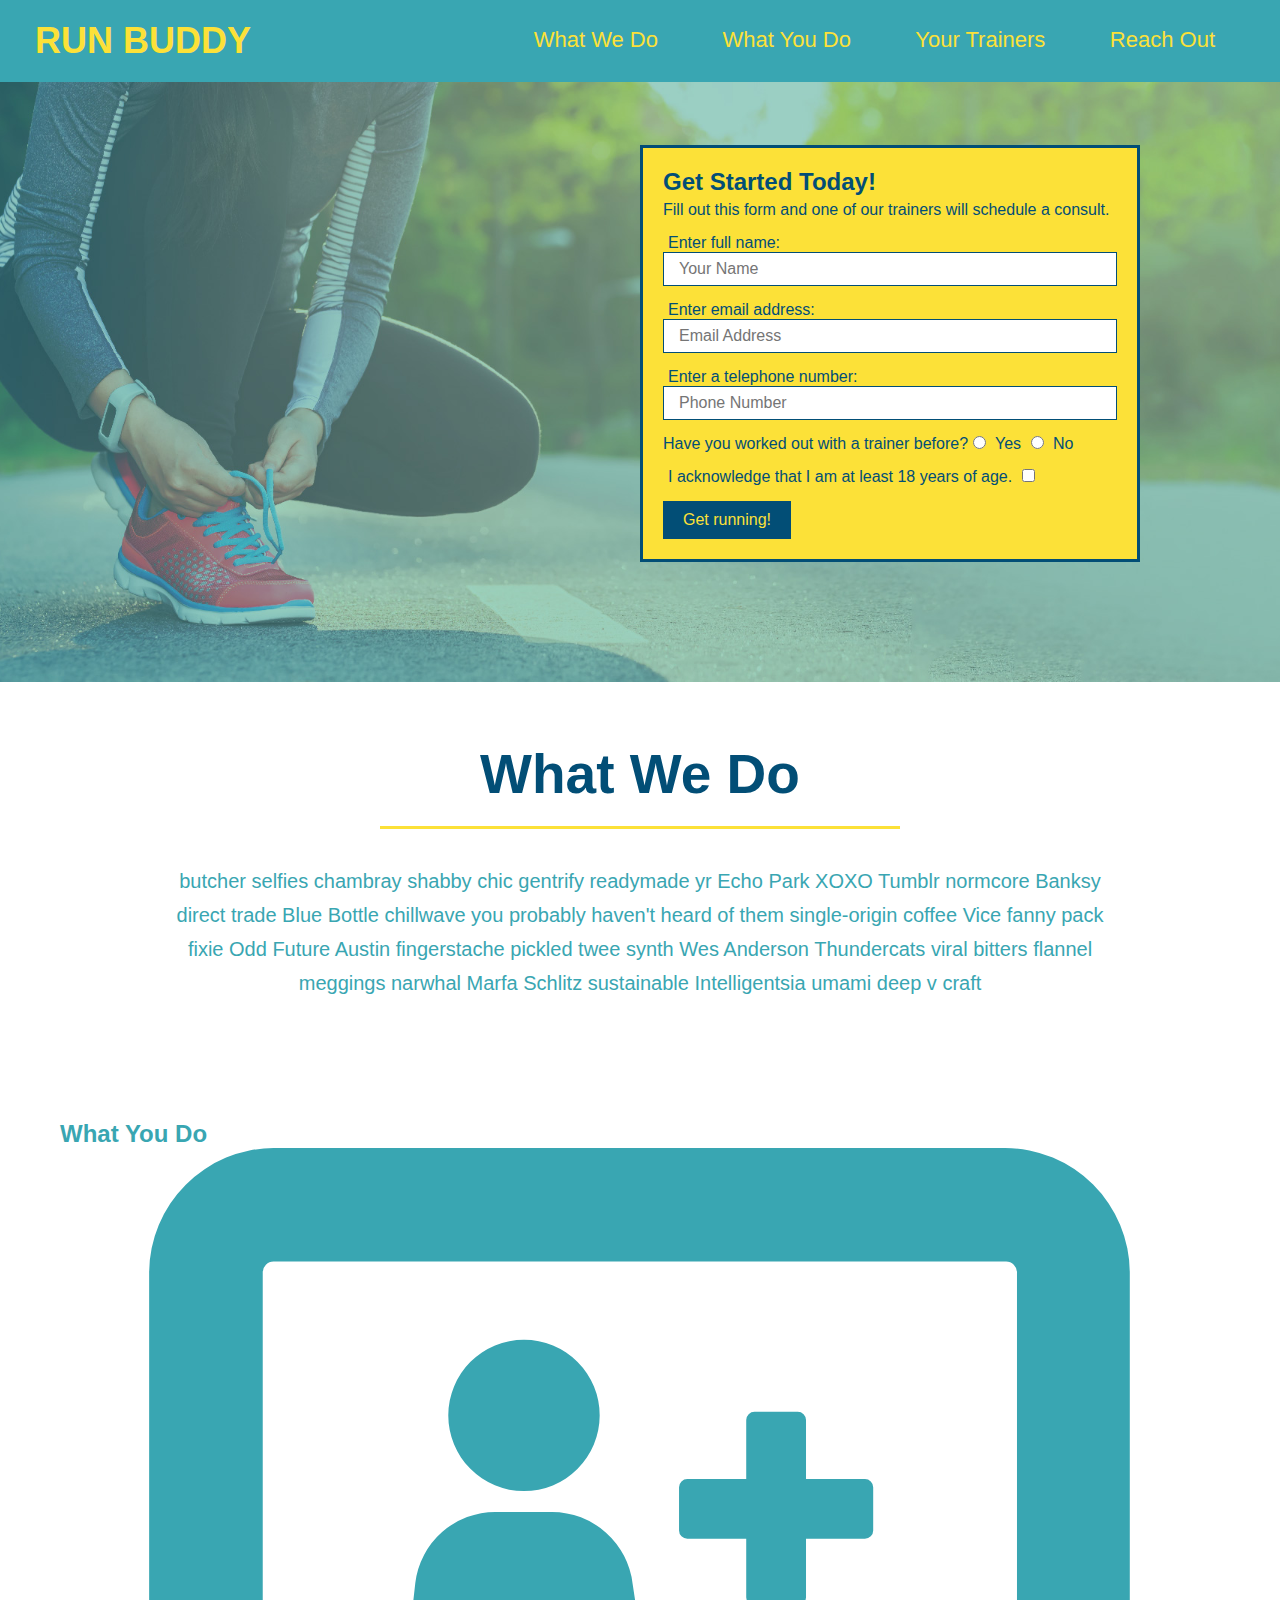
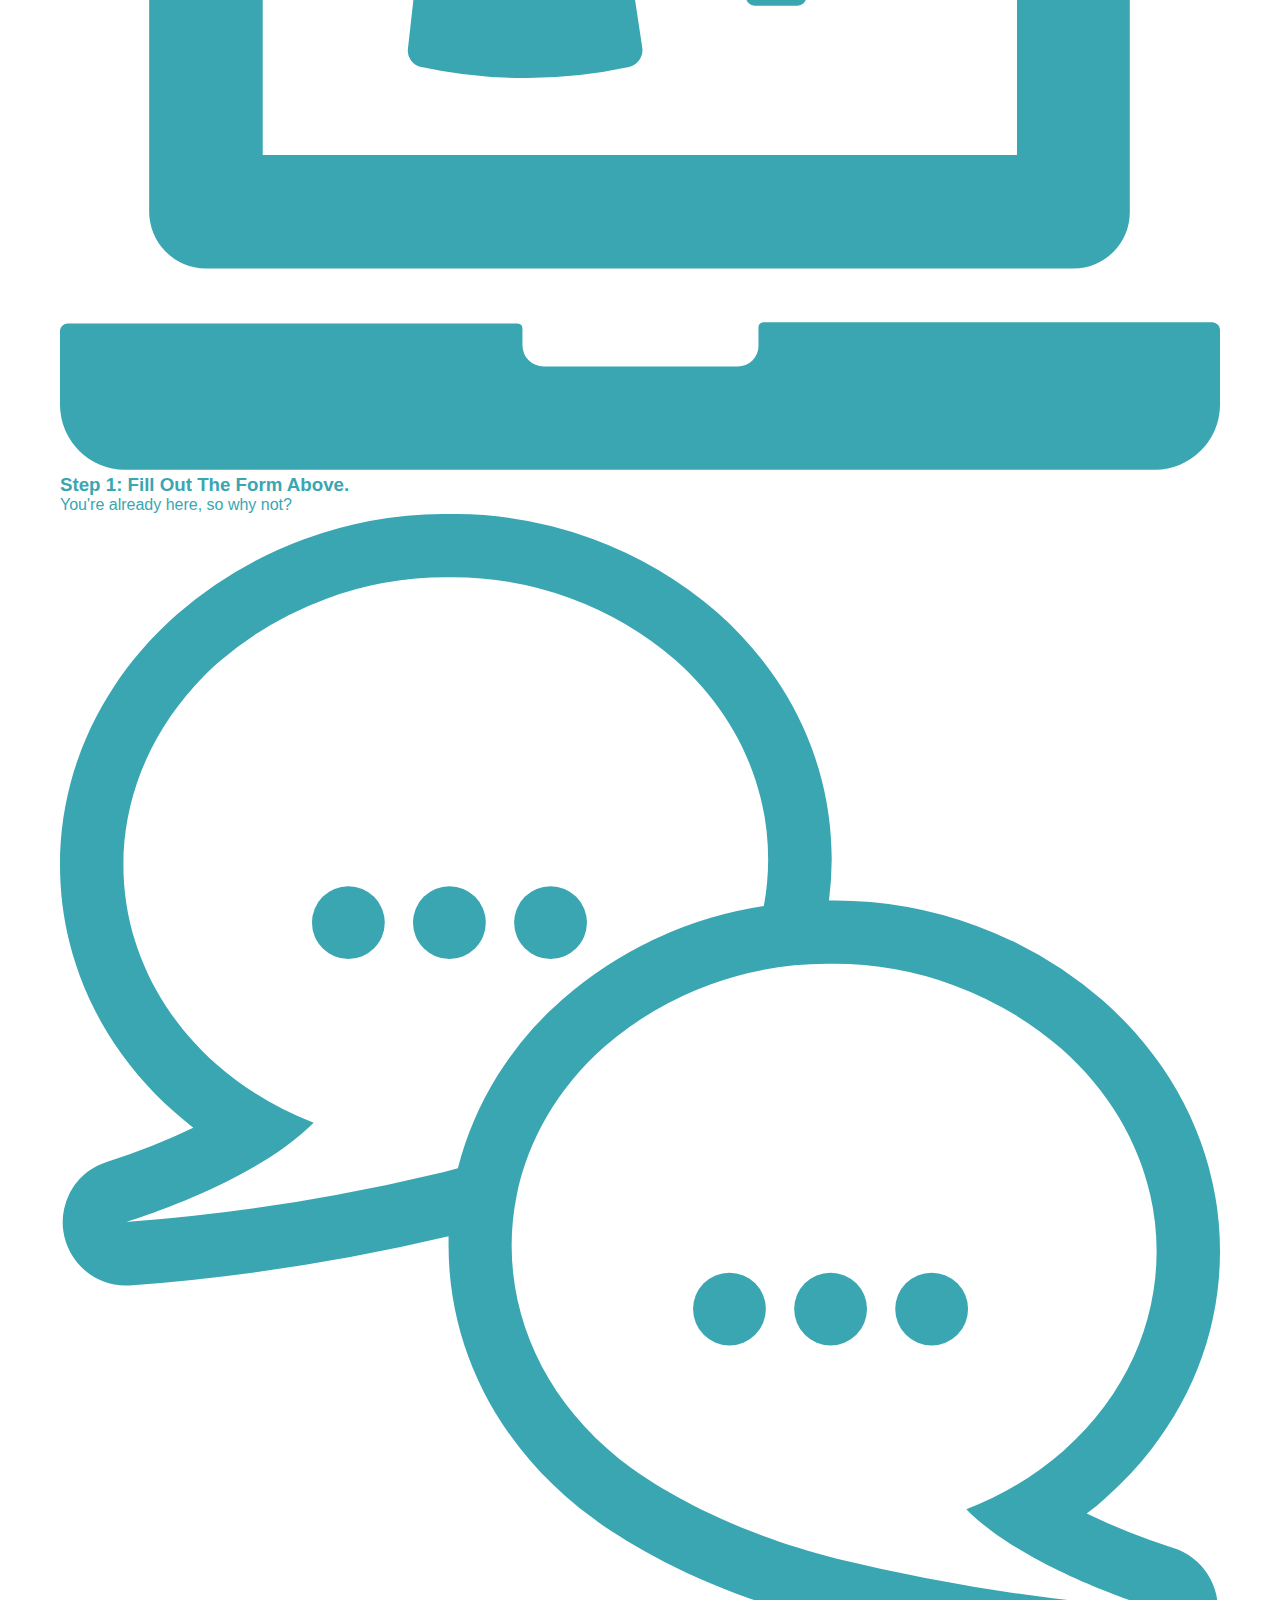
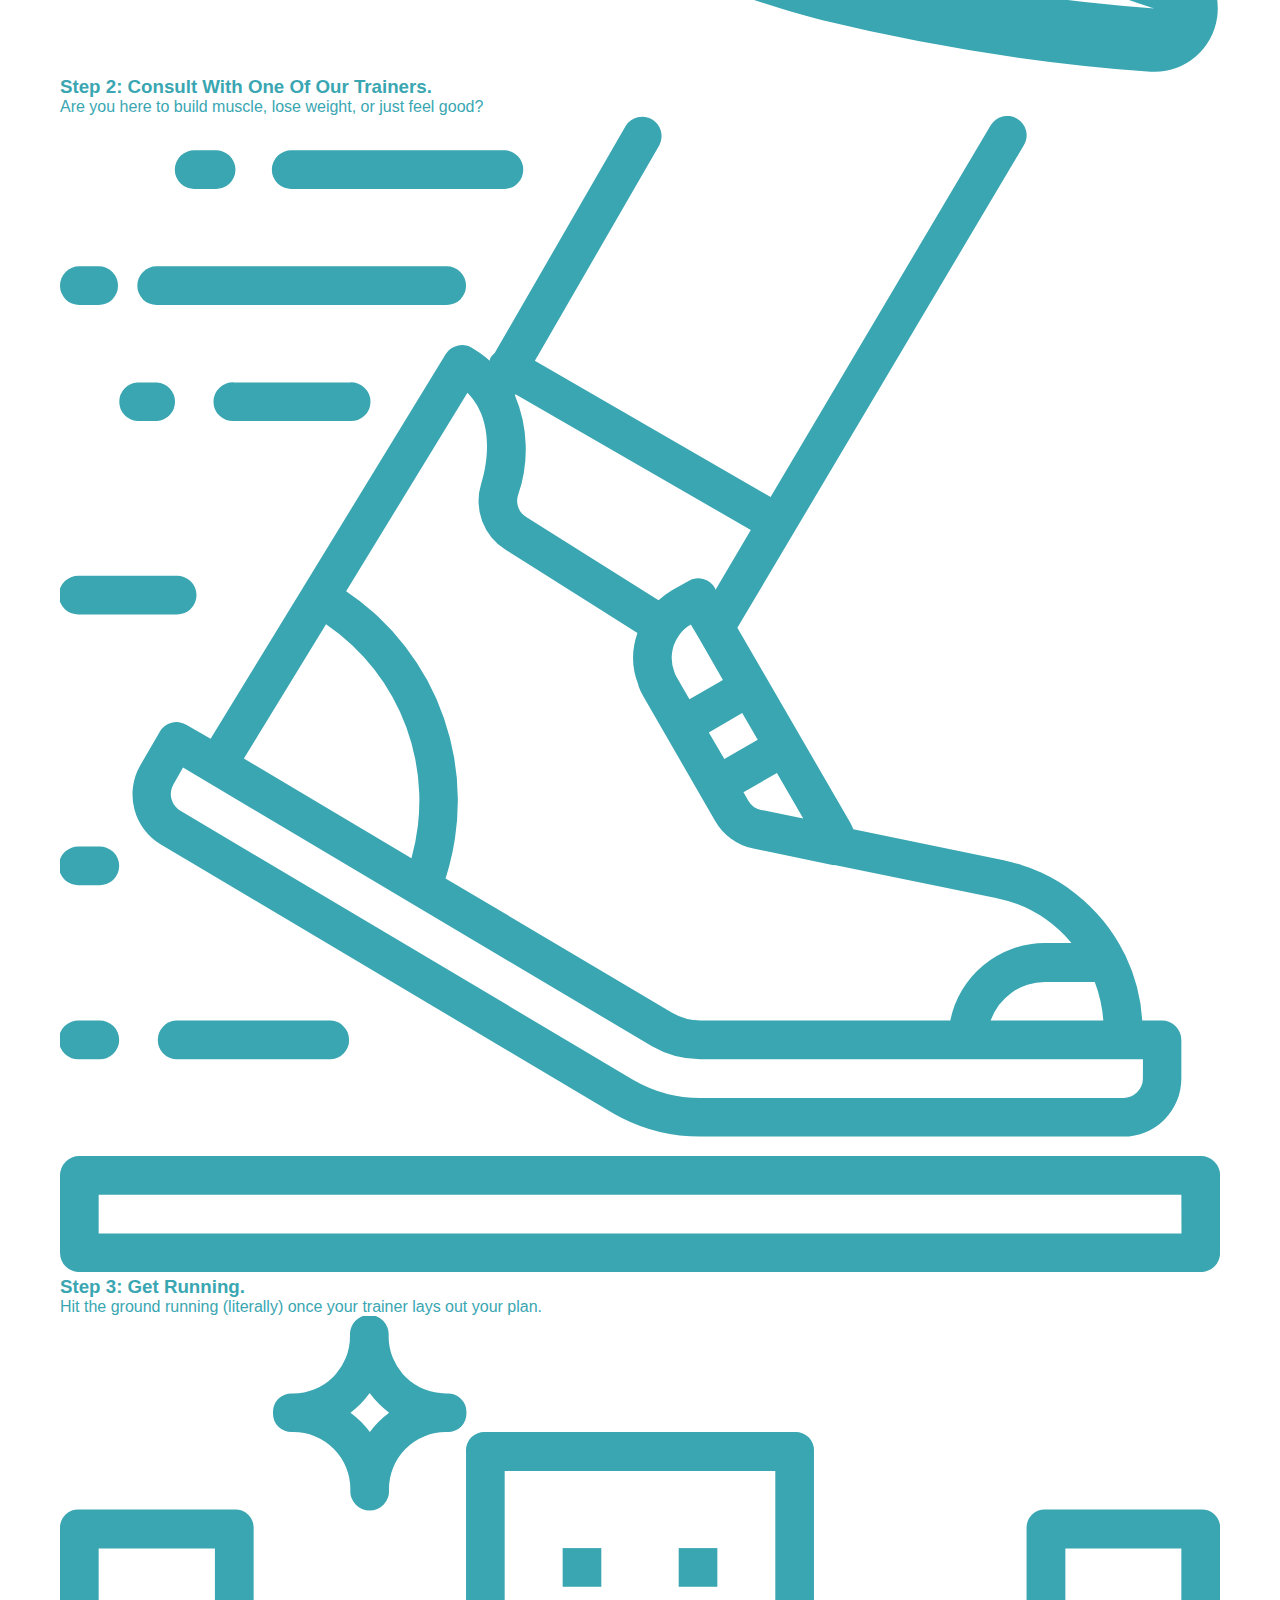
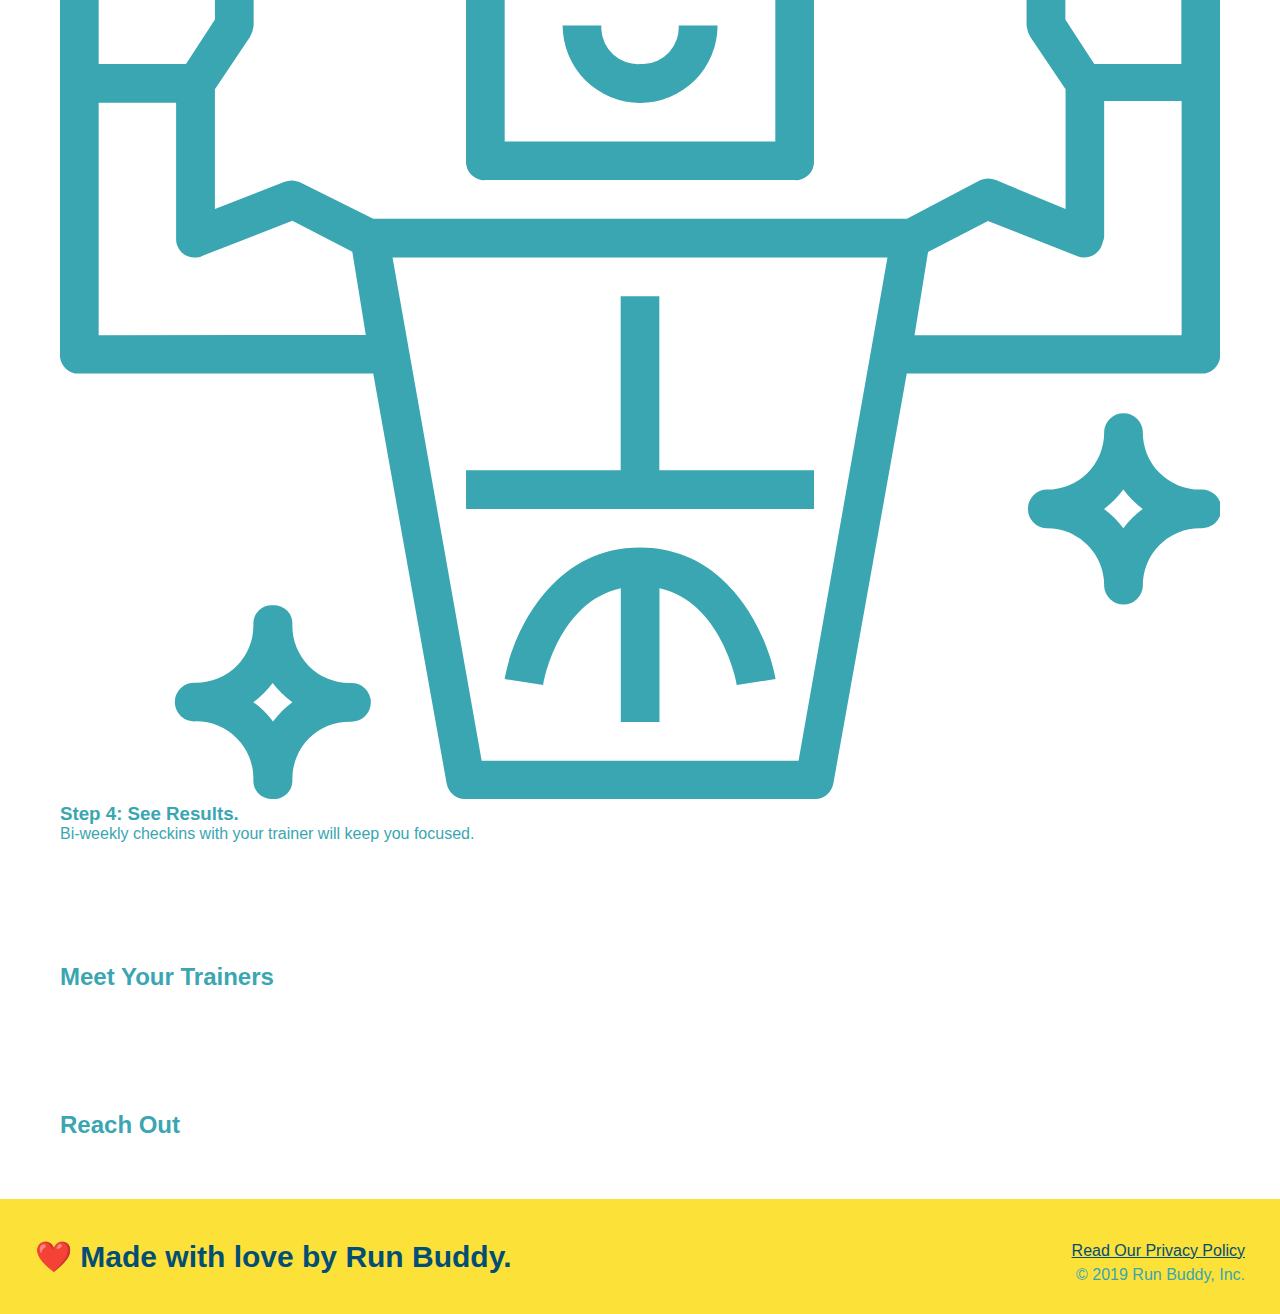
==== index.html @ 181382bc "style what we do section" ====
<!DOCTYPE html>
<html lang="en">
    <head>
        <link rel="stylesheet" href="./assets/css/style.css" />
        <meta charset="UTF-8" />
        <title>Run Buddy</title>
    </head>
    <body>

        <!-- navigation -->
        <header>
            <h1>
                <a href="/"> RUN BUDDY</a>
            </h1>
            <nav>
                <!-- Unordered list element-->
                <ul>
                    <!-- List item element-->
                    <li>
                        <!-- Anchor element-->
                        <a href="#what-we-do">What We Do</a>
                    </li>
                    <li>
                        <a href="#what-you-do">What You Do</a>
                    </li>
                    <li>
                        <a href="#your-trainers">Your Trainers</a>
                    </li>
                    <li>
                        <a href="#reach-out">Reach Out</a>
                    </li>
                </ul>
            </nav>
        </header>

        <!-- hero/jumbotron -->
        <section class="hero">
            <div class="hero-form">
                <h3>Get Started Today!</h3>
                <p>Fill out this form and one of our trainers will schedule a consult.</p>
                <!-- Add form element -->
                <form>
                    <label for="name">Enter full name:</label>
                    <input type="text" placeholder="Your Name" name="name" id="name" class="form-input" />
                    <label for="email">Enter email address:</label>
                    <input type="email" placeholder="Email Address" name="email" id="email" class="form-input" />
                    <label for="phone">Enter a telephone number:</label>
                    <input type="tel" placeholder="Phone Number" name="phone" id="phone" class="form-input" />                 
                    <p>
                        Have you worked out with a trainer before?
                        <input type="radio" name="trainer-confirm" id="trainer-yes" />
                        <label for="trainer-yes">Yes</label>
                        <input type="radio" name="trainer-confirm" id="trainer-no" />
                        <label for="trainer-no">No</label>
                    </p>
                    <p>
                        <label for="checkbox">
                            I acknowledge that I am at least 18 years of age.
                        </label>
                        <input type="checkbox" name="age-confirm" id="checkbox" />
                    </p>
                    <button type="submit">
                        Get running!
                    </button>
                </form>
            </div>
        </section>

        <!-- "what we do" section -->
        <section id="what-we-do" class="intro">
            <h2>What We Do</h2>
            <p>
                butcher selfies chambray shabby chic gentrify readymade yr Echo Park XOXO Tumblr normcore Banksy direct trade 
                Blue Bottle chillwave you probably haven't heard of them single-origin coffee Vice fanny pack fixie Odd Future Austin 
                fingerstache pickled twee synth Wes Anderson Thundercats viral bitters flannel meggings narwhal Marfa Schlitz 
                sustainable Intelligentsia umami deep v craft
            </p>
        </section>

        <!-- "what you do" section -->
        <section id="what-you-do">
            <h2>What You Do</h2>
            <div>
                <!-- insert this img element -->
                <img src="./assets/images/step-1.svg" alt="" />
                <h3>Step 1: Fill Out The Form Above.</h3>
                <p>You're already here, so why not?</p>
            </div> 
            <div>
                <img src="./assets/images/step-2.svg" alt="" />
                <h3>Step 2: Consult With One Of Our Trainers.</h3>
                <p>Are you here to build muscle, lose weight, or just feel good?</p>
            </div>
            <div>
                <img src="./assets/images/step-3.svg" alt="" />
                <h3>Step 3: Get Running.</h3>
                <p>Hit the ground running (literally) once your trainer lays out your plan.</p>
            </div>
            <div>
                <img src="./assets/images/step-4.svg" alt="" />
                <h3>Step 4: See Results.</h3>
                <p>Bi-weekly checkins with your trainer will keep you focused.</p>
            </div>
        </section>

        <!-- "meet your trainers" section -->
        <section id="your-trainers">
            <h2>Meet Your Trainers</h2>
        </section>

        <!-- "reach out" section-->
        <section id="reach-out">
            <h2>Reach Out</h2>
        </section>

        <!-- footer -->
        <footer>
            <h2>❤️ Made with love by Run Buddy.</h2>
            <div>
                <a href="#">Read Our Privacy Policy</a>
                <br />
                &copy; 2019 Run Buddy, Inc.
            </div>
        </footer>
        
    </body>
    </html>
---- assets/css/style.css ----
/* to override default settings */
    * {
        margin: 0;
        padding: 0;
        box-sizing: border-box;
    }

    body {
        /* more on this crazy alphnumerical value in a minute */
        font-family: Helvetica, Arial, sans-serif;
        color: #39a6b2;
    }

    /* apply styles to <header> */
    header {
        padding: 20px 35px;
        background-color: #39a6b2;
    }
    /* apply styles to RUN BUDDY <header> */
    header h1 {
        font-weight: bold;
        font-size: 36px;
        color: #fce138;
        margin: 0;
        display: inline;
    }
    /* remove the underline in the <anchor> and color */
    header a {
        text-decoration: none;
        color: #fce138;
    }

    header nav {
        float: right;
        margin: 7px 0;
    }
    /* to display horizontally */
    header nav ul li {
        display: inline;
    }
    
    header nav ul li a {
        margin: 0 30px;
        font-weight: lighter;
        font-size: 22px;
    }

    /* apply standard styles to <section> */
    section {
        padding: 60px;
    }
    /* Hero Style Start */
    .hero {
        background-image: url("../images/hero-bg.jpg");
        height: 600px;
        background-size: cover;
        background-position: center;
        position: relative;
    }
    /* style the form */
    .hero-form {
        border: solid 3px #024e76;
        background-color: #fce138;
        padding: 20px;
        width: 500px;
        color: #024e76;
        position: absolute;
        bottom: 120px;
        right: 140px;
    }
    /* style the form heading */
   .hero-form h3 {
       font-size: 24px;
       margin: 0px;
   }
   /* text spacing*/
   .hero-form p {
       margin: 5px 0 15px 0;
   }
   /* style the input fields */
   .form-input {
       border: 1px solid #024e76;
       display: block;
       padding: 7px 15px;
       font-size: 16px;
       color: #024e76;
       width: 100%;
       margin-bottom: 15px;
   }
   /* style the radio buttons */
   .hero-form label {
       margin: 0 5px;
   }
   /* style the submit button */
   .hero-form button {
       color: #fce138;
       background-color: #024e76;
       padding: 10px 20px;
       border: none;
       font-size: 16px;
   }
   /* Hero style ends */

   /* Style "What we do" section */
   .intro {
       text-align: center;
   }
   /* style "what we do" paragraph */
   .intro p {
       line-height: 1.7;
       color: #39a6b2;
       width: 80%;
       font-size: 20px;
       margin: 0 auto;
   }
   .intro h2 {
       /* add this alongside your other declarations */
       display: inline-block;
       font-size: 55px;  
       color: #024e76;
       margin-bottom: 35px;
       padding: 0 100px 20px 100px;
       border-bottom: solid 3px #fce138;
   }

    footer {
        background: #fce138;
        width: 100%;
        padding: 40px 35px;
    }

    footer h2 {
        display: inline;
        color: #024e76;
        font-size: 30px;
        margin: 0;
    }

    footer div {
        float: right;
        line-height: 1.5;
        text-align: right;
    }

    footer a {
        color: #024e76;
    }
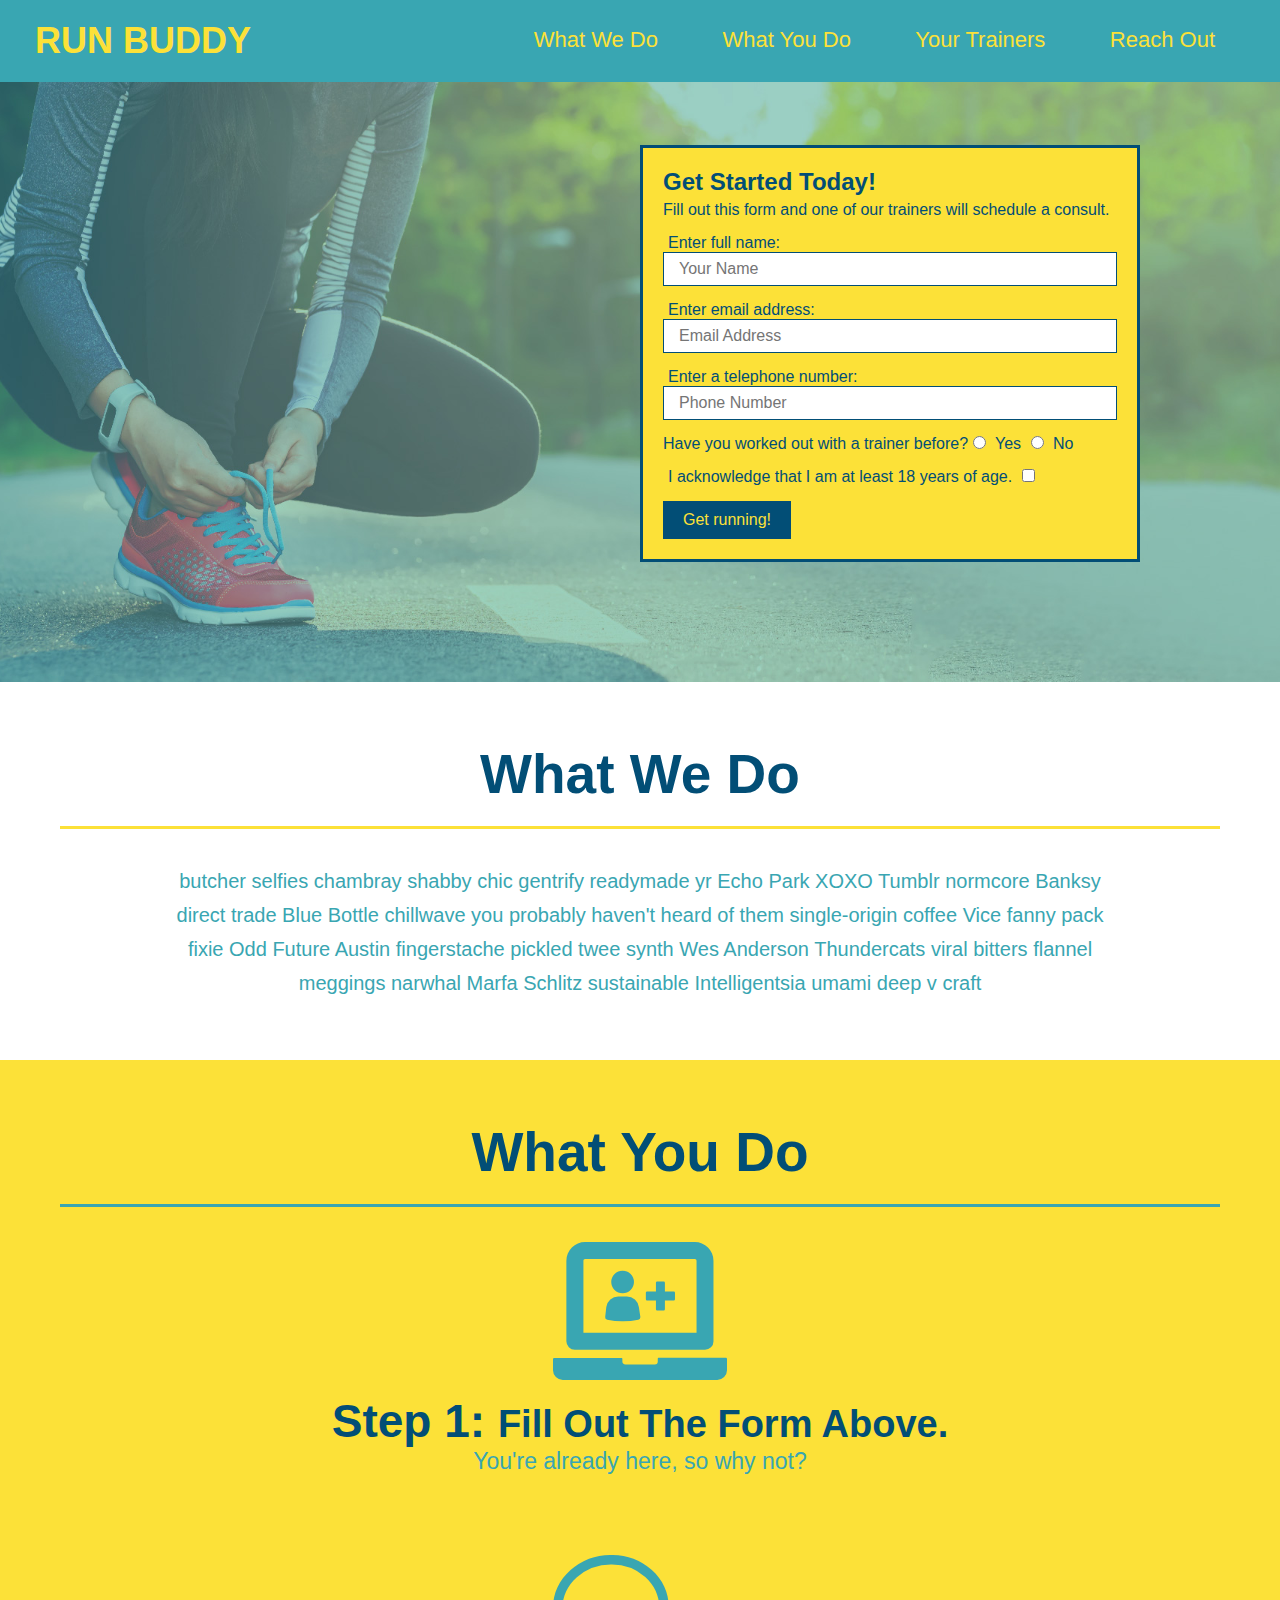
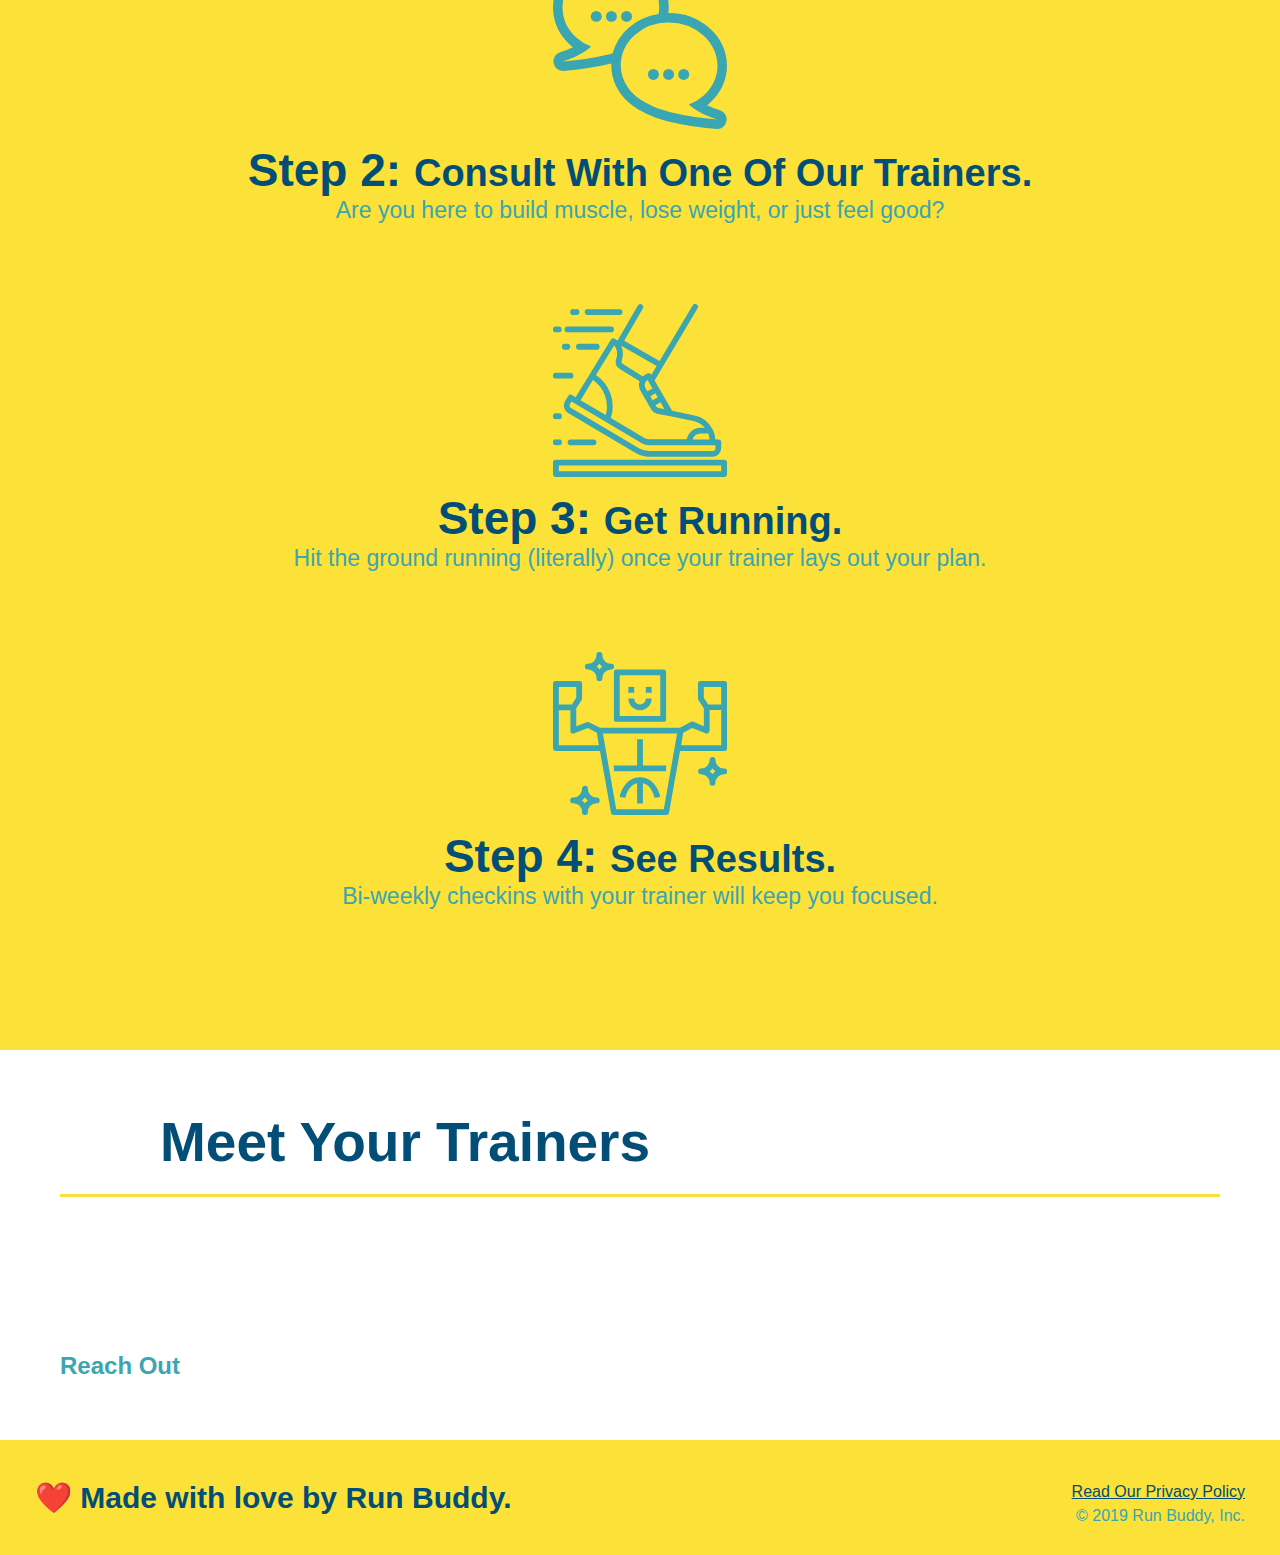
==== commit 8f478e92: "style what you do section" ====
--- a/index.html
+++ b/index.html
@@ -68,7 +68,7 @@
 
         <!-- "what we do" section -->
         <section id="what-we-do" class="intro">
-            <h2>What We Do</h2>
+            <h2 class="section-title primary-border">What We Do</h2>
             <p>
                 butcher selfies chambray shabby chic gentrify readymade yr Echo Park XOXO Tumblr normcore Banksy direct trade 
                 Blue Bottle chillwave you probably haven't heard of them single-origin coffee Vice fanny pack fixie Odd Future Austin 
@@ -78,34 +78,34 @@
         </section>
 
         <!-- "what you do" section -->
-        <section id="what-you-do">
-            <h2>What You Do</h2>
+        <section id="what-you-do" class="steps">
+            <h2 class="section-title secondary-border">What You Do</h2>
             <div>
                 <!-- insert this img element -->
                 <img src="./assets/images/step-1.svg" alt="" />
-                <h3>Step 1: Fill Out The Form Above.</h3>
+                <h3>Step 1: <span>Fill Out The Form Above.</span></h3>
                 <p>You're already here, so why not?</p>
             </div> 
             <div>
                 <img src="./assets/images/step-2.svg" alt="" />
-                <h3>Step 2: Consult With One Of Our Trainers.</h3>
+                <h3>Step 2: <span>Consult With One Of Our Trainers.</span></h3>
                 <p>Are you here to build muscle, lose weight, or just feel good?</p>
             </div>
             <div>
                 <img src="./assets/images/step-3.svg" alt="" />
-                <h3>Step 3: Get Running.</h3>
+                <h3>Step 3: <span>Get Running.</span></h3>
                 <p>Hit the ground running (literally) once your trainer lays out your plan.</p>
             </div>
             <div>
                 <img src="./assets/images/step-4.svg" alt="" />
-                <h3>Step 4: See Results.</h3>
+                <h3>Step 4: <span>See Results.</span></h3>
                 <p>Bi-weekly checkins with your trainer will keep you focused.</p>
             </div>
         </section>
 
         <!-- "meet your trainers" section -->
         <section id="your-trainers">
-            <h2>Meet Your Trainers</h2>
+            <h2 class="section-title primary-border">Meet Your Trainers</h2>
         </section>
 
         <!-- "reach out" section-->
--- a/assets/css/style.css
+++ b/assets/css/style.css
@@ -100,29 +100,63 @@
        font-size: 16px;
    }
    /* Hero style ends */
-
+   
+   /* style the heading for "what we do" ," "what you do" and "Meet your Trainers" */
+   .section-title {
+       font-size: 55px;
+       color: #024e76;
+       margin-bottom: 35px;
+       padding: 0 100px 20px 100px;
+       border-bottom: 3px solid;
+   }
+   .primary-border {
+       border-color: #fce138;
+   }
+   .secondary-border {
+       border-color: #39a6b2;
+   }
    /* Style "What we do" section */
    .intro {
        text-align: center;
    }
-   /* style "what we do" paragraph */
-   .intro p {
-       line-height: 1.7;
-       color: #39a6b2;
-       width: 80%;
-       font-size: 20px;
-       margin: 0 auto;
-   }
-   .intro h2 {
-       /* add this alongside your other declarations */
-       display: inline-block;
-       font-size: 55px;  
-       color: #024e76;
-       margin-bottom: 35px;
-       padding: 0 100px 20px 100px;
-       border-bottom: solid 3px #fce138;
+    /* style "what we do" paragraph */
+    .intro p {
+        line-height: 1.7;
+        color: #39a6b2;
+        width: 80%;
+        font-size: 20px;
+        margin: 0 auto;
+    }
+
+    /* style what you do section */
+    .steps {
+        text-align: center;
+        background-color: #fce138;
+    }
+    /* spacing out */
+     .steps div {
+         margin-bottom: 80px;
+    }
+     /* resize image */
+     .steps img {
+         width: 15%;
+    }
+    /* style the steps */
+    .steps h3 {
+        color: #024e76;
+        font-size: 46px;
+        margin-top: 10px;
+    }
+    .steps span {
+        font-size: 38px;
+    }
+   /*style what you do para */
+   .steps p {
+        color: #39a6b2;
+        font-size: 23px;
    }
 
+   /* style the footer */
     footer {
         background: #fce138;
         width: 100%;
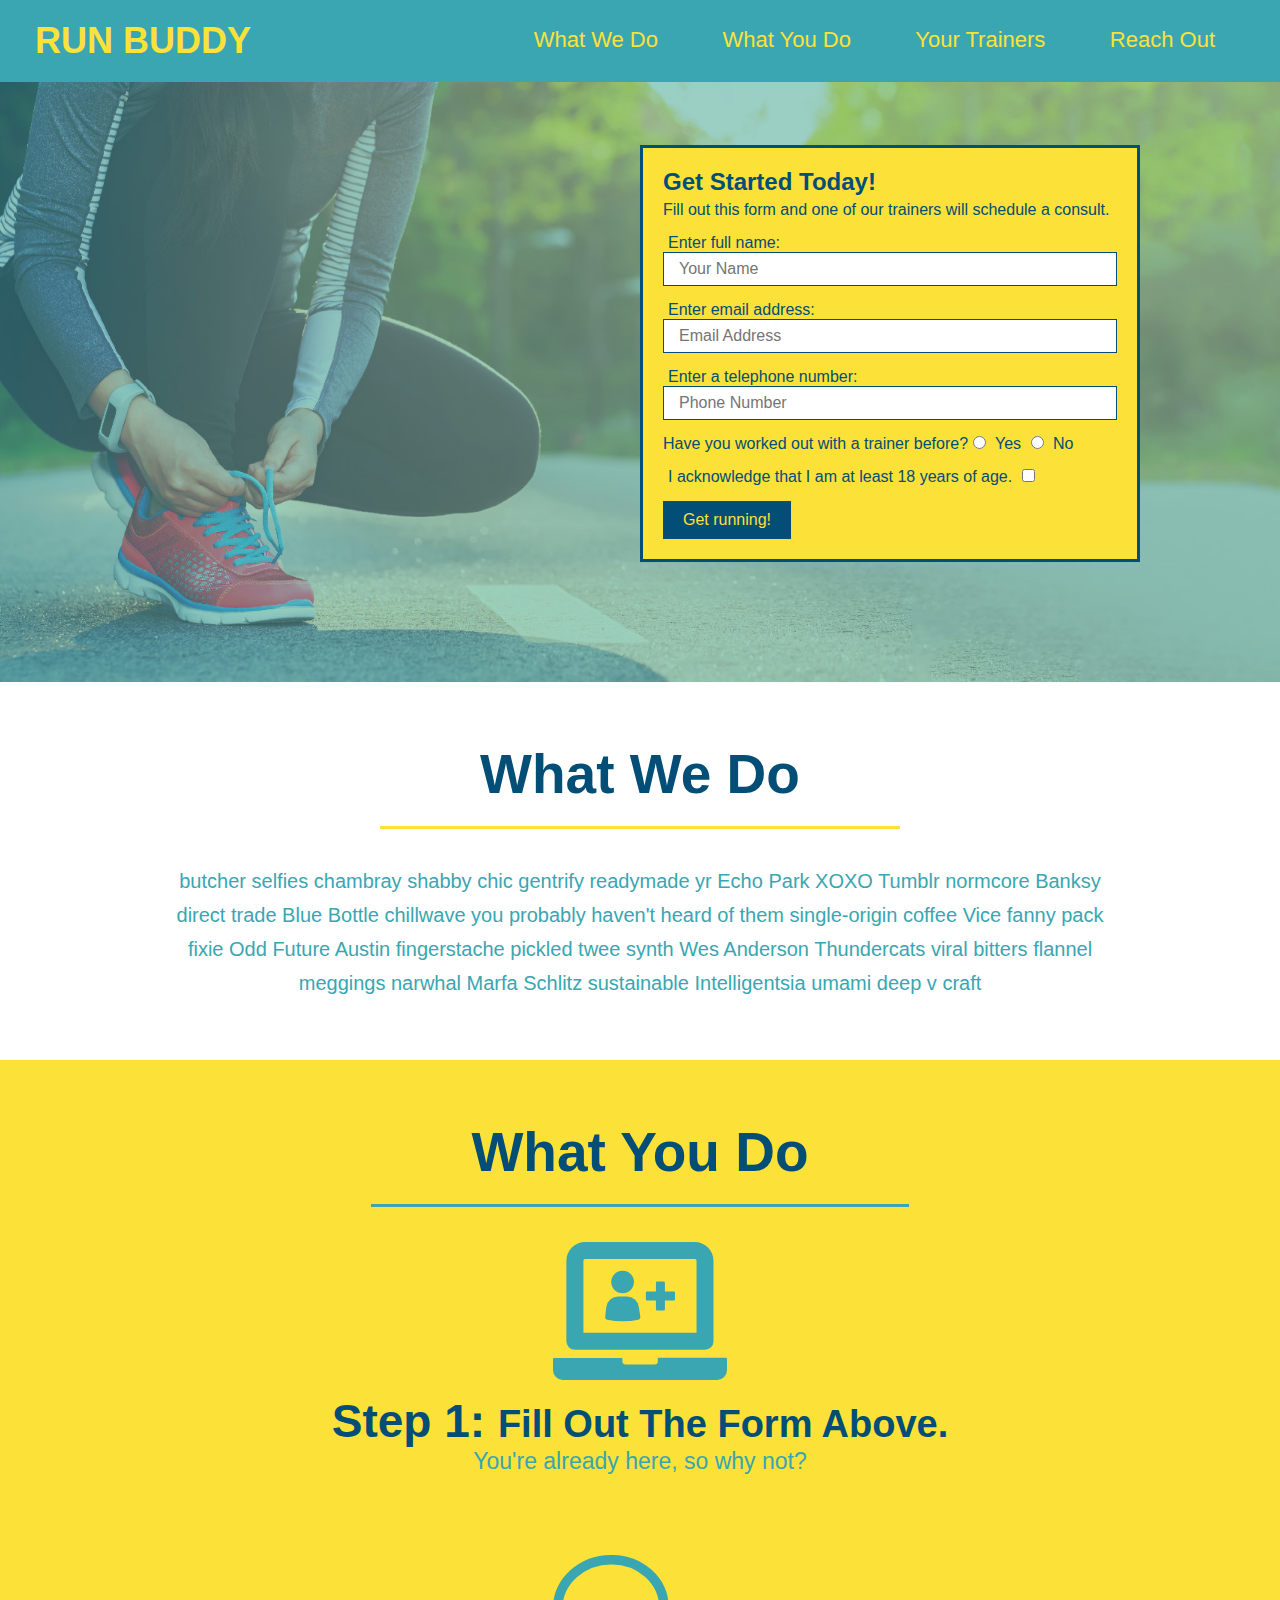
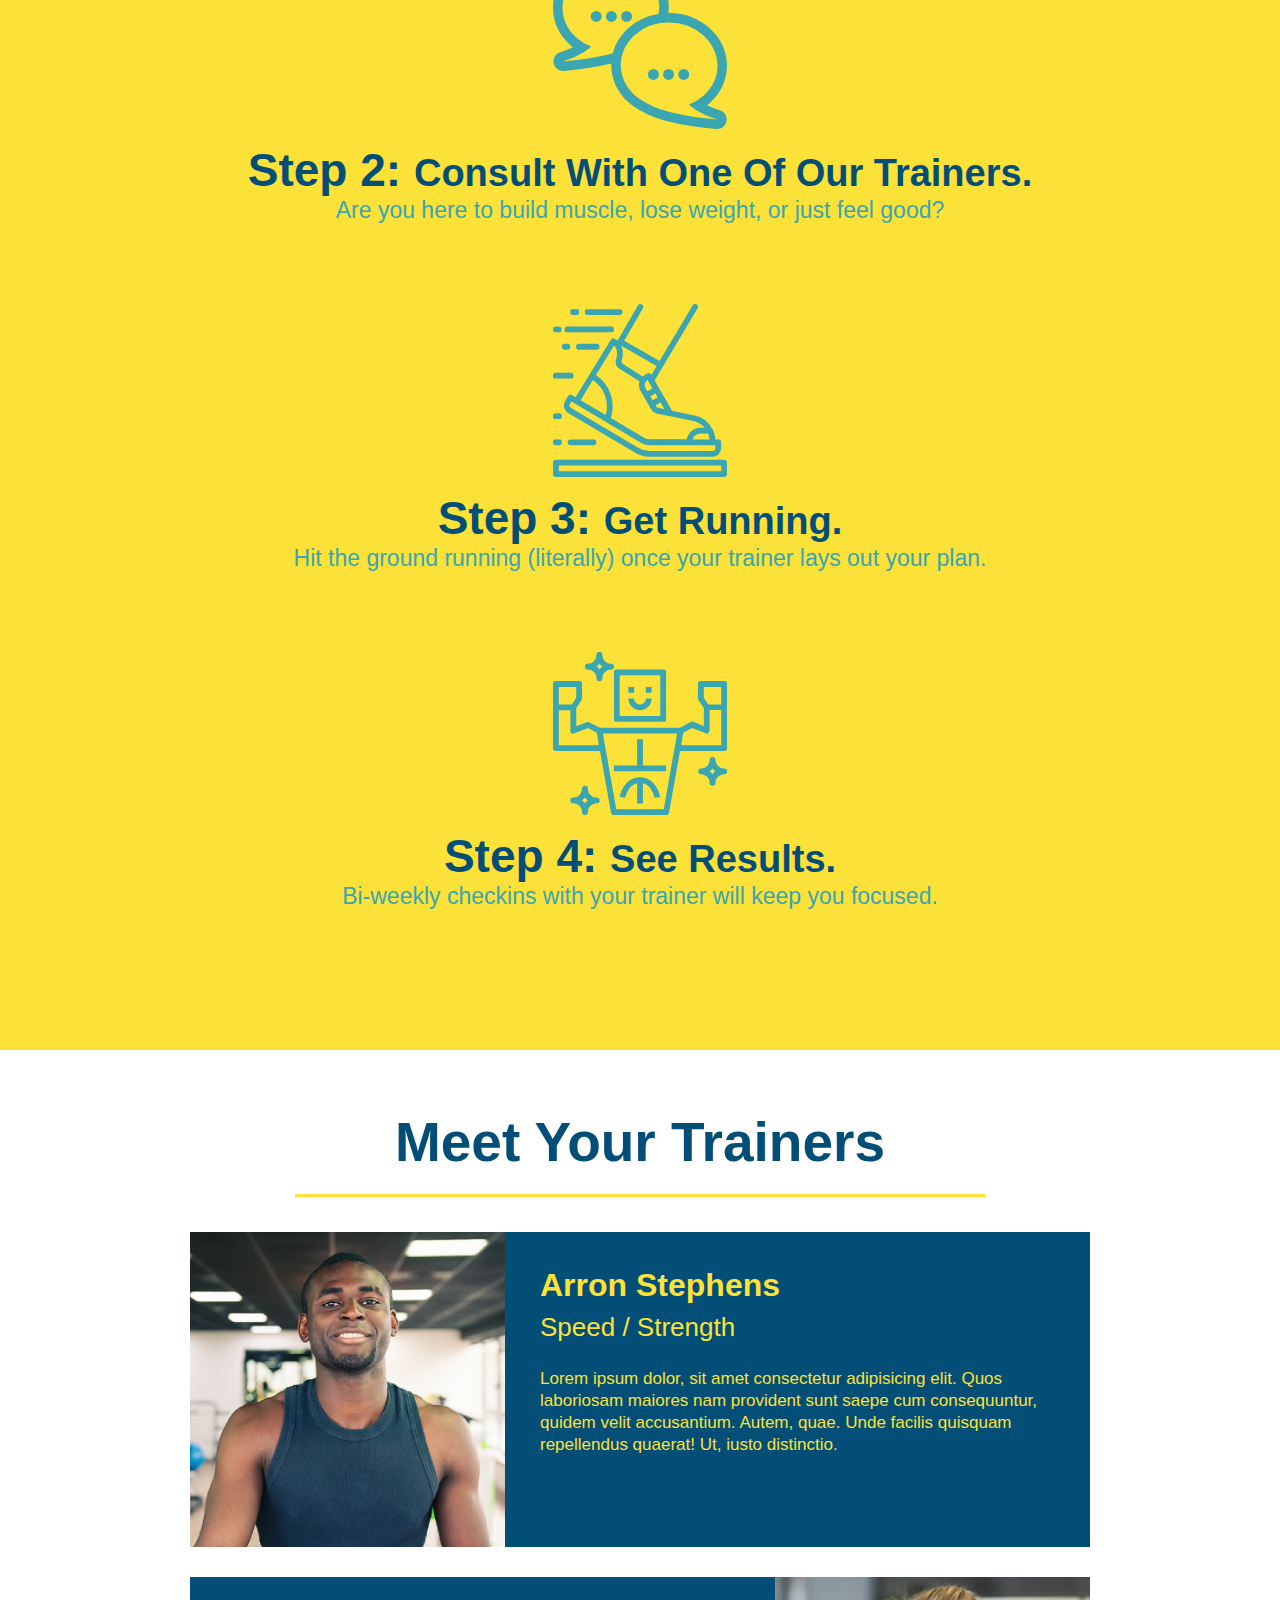
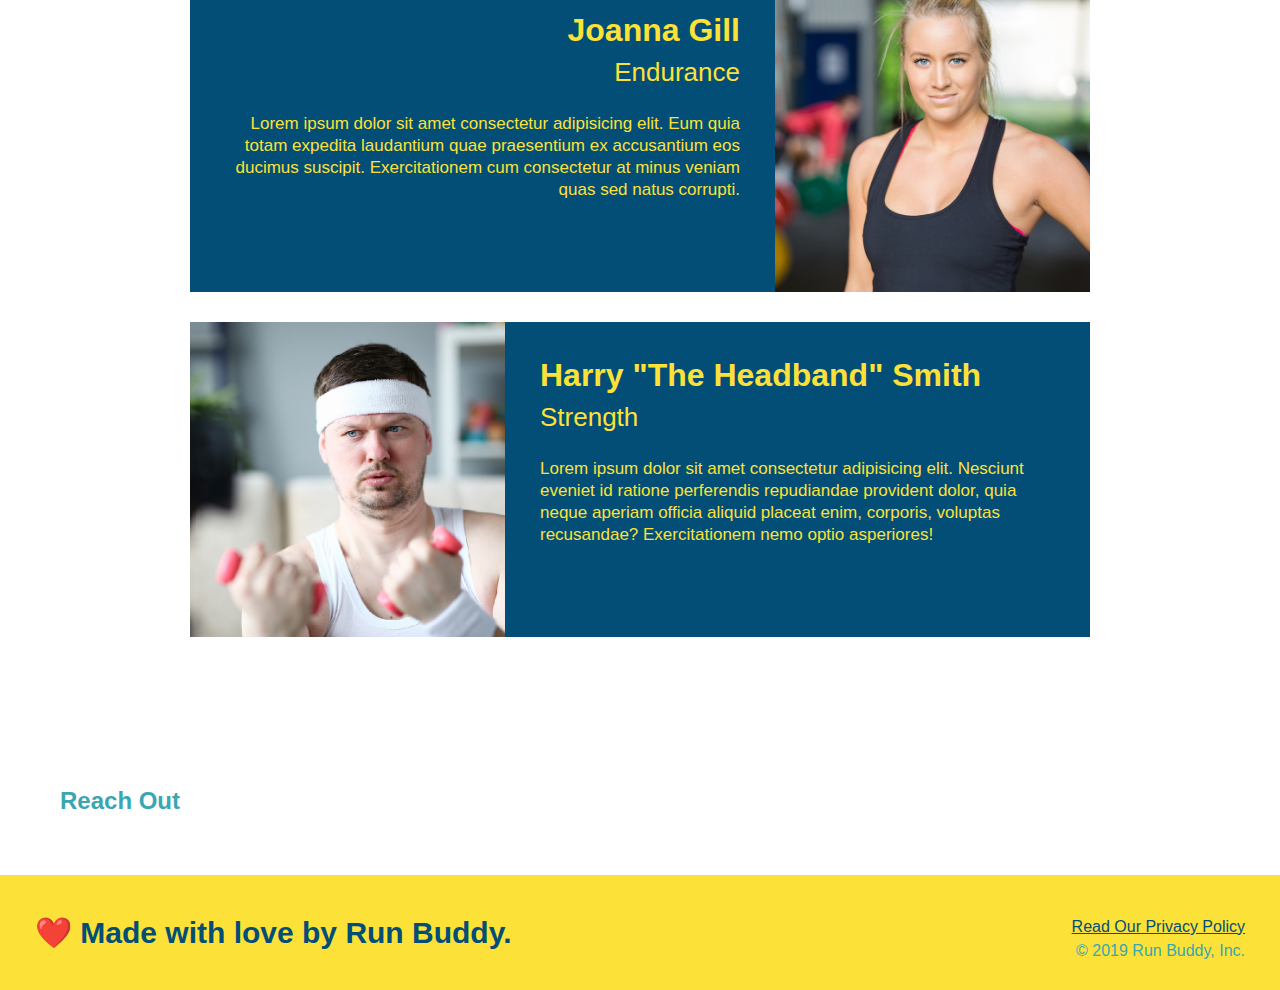
==== commit 24e03e73: "meet the trainers section" ====
--- a/index.html
+++ b/index.html
@@ -104,8 +104,41 @@
         </section>
 
         <!-- "meet your trainers" section -->
-        <section id="your-trainers">
+        <section id="your-trainers" class="trainers">
             <h2 class="section-title primary-border">Meet Your Trainers</h2>
+            <!-- First trainer bio  -->
+            <article class="trainer">
+                <img src="./assets/images/trainer-1.jpg" alt="Arron Stephens in his workout clothes, ready to pump iron" />
+                <div class="trainer-bio text-left">
+                    <h3>Arron Stephens</h3>
+                    <h4>Speed / Strength</h4>
+                    <p>
+                        Lorem ipsum dolor, sit amet consectetur adipisicing elit. Quos laboriosam maiores nam provident sunt saepe cum consequuntur, quidem velit accusantium. Autem, quae. Unde facilis quisquam repellendus quaerat! Ut, iusto distinctio.
+                    </p>
+                 </div>
+            </article>
+            <!-- Second trainer bio -->
+            <article class="trainer">
+                <div class="trainer-bio text-right">
+                    <h3>Joanna Gill</h3>
+                    <h4>Endurance</h4>
+                    <p>
+                        Lorem ipsum dolor sit amet consectetur adipisicing elit. Eum quia totam expedita laudantium quae praesentium ex accusantium eos ducimus suscipit. Exercitationem cum consectetur at minus veniam quas sed natus corrupti.
+                    </p>
+                </div>
+                <img src="./assets/images/trainer-2.jpg" alt="Joanna Gill in her workout clother, ready to pump iron" />
+            </article>
+            <!-- third trainer bio -->
+            <article class="trainer">
+                <img src="./assets/images/trainer-3.jpg" alt="Harry Smith in his workout clothes, wearing the headband as his unique fashion statement" />
+                <div class="trainer-bio text-left">
+                    <h3>Harry "The Headband" Smith</h3>
+                    <h4>Strength</h4>
+                    <p>
+                        Lorem ipsum dolor sit amet consectetur adipisicing elit. Nesciunt eveniet id ratione perferendis repudiandae provident dolor, quia neque aperiam officia aliquid placeat enim, corporis, voluptas recusandae? Exercitationem nemo optio asperiores!
+                    </p>
+                </div>
+            </article>
         </section>
 
         <!-- "reach out" section-->
--- a/assets/css/style.css
+++ b/assets/css/style.css
@@ -108,6 +108,7 @@
        margin-bottom: 35px;
        padding: 0 100px 20px 100px;
        border-bottom: 3px solid;
+       display: inline-block;
    }
    .primary-border {
        border-color: #fce138;
@@ -150,10 +151,52 @@
     .steps span {
         font-size: 38px;
     }
-   /*style what you do para */
+   /* style what you do para */
    .steps p {
         color: #39a6b2;
         font-size: 23px;
+   }
+
+   /* style the trainers section */
+   .trainers {
+       text-align: center;
+   }
+   /*style the article */
+   .trainer {
+       width: 900px;
+       margin: 0 auto 30px auto;
+       color: #fce138;
+       background-color: #024e76;
+       overflow: auto;
+   }
+   /* text and img styling */
+   .trainer img {
+       width: 35%;
+       float: left;
+   }
+   .trainer-bio {
+       padding: 35px;
+       float: left;
+       width: 65%;
+   }
+   .trainer-bio h3 {
+       font-size: 32px;
+       margin-bottom: 8px;
+   }
+   .trainer-bio h4 {
+       font-size: 26px;
+       font-weight: lighter;
+       margin-bottom: 25px;
+    }
+    .trainer-bio p {
+        font-size: 17px;
+        line-height: 1.3;
+    }
+   .text-left {
+       text-align: left;
+   }
+   .text-right {
+       text-align: right;
    }
 
    /* style the footer */
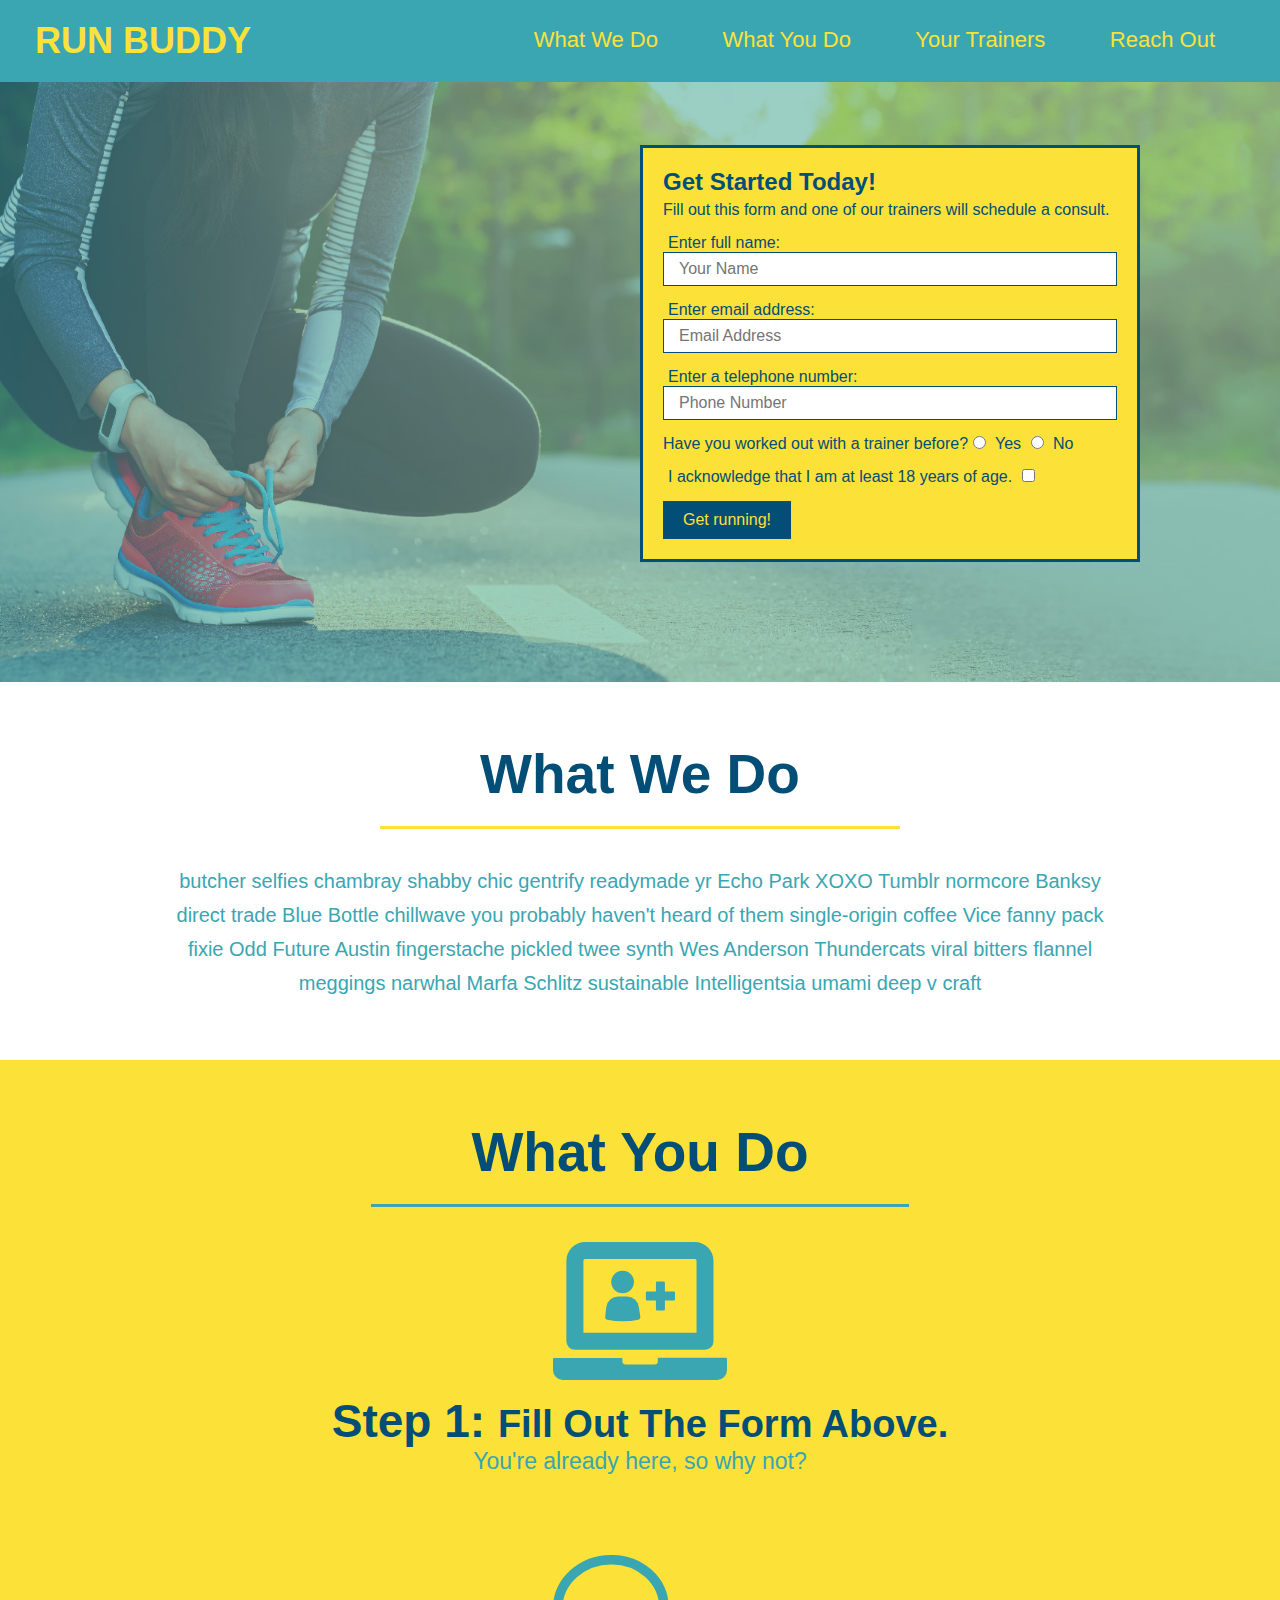
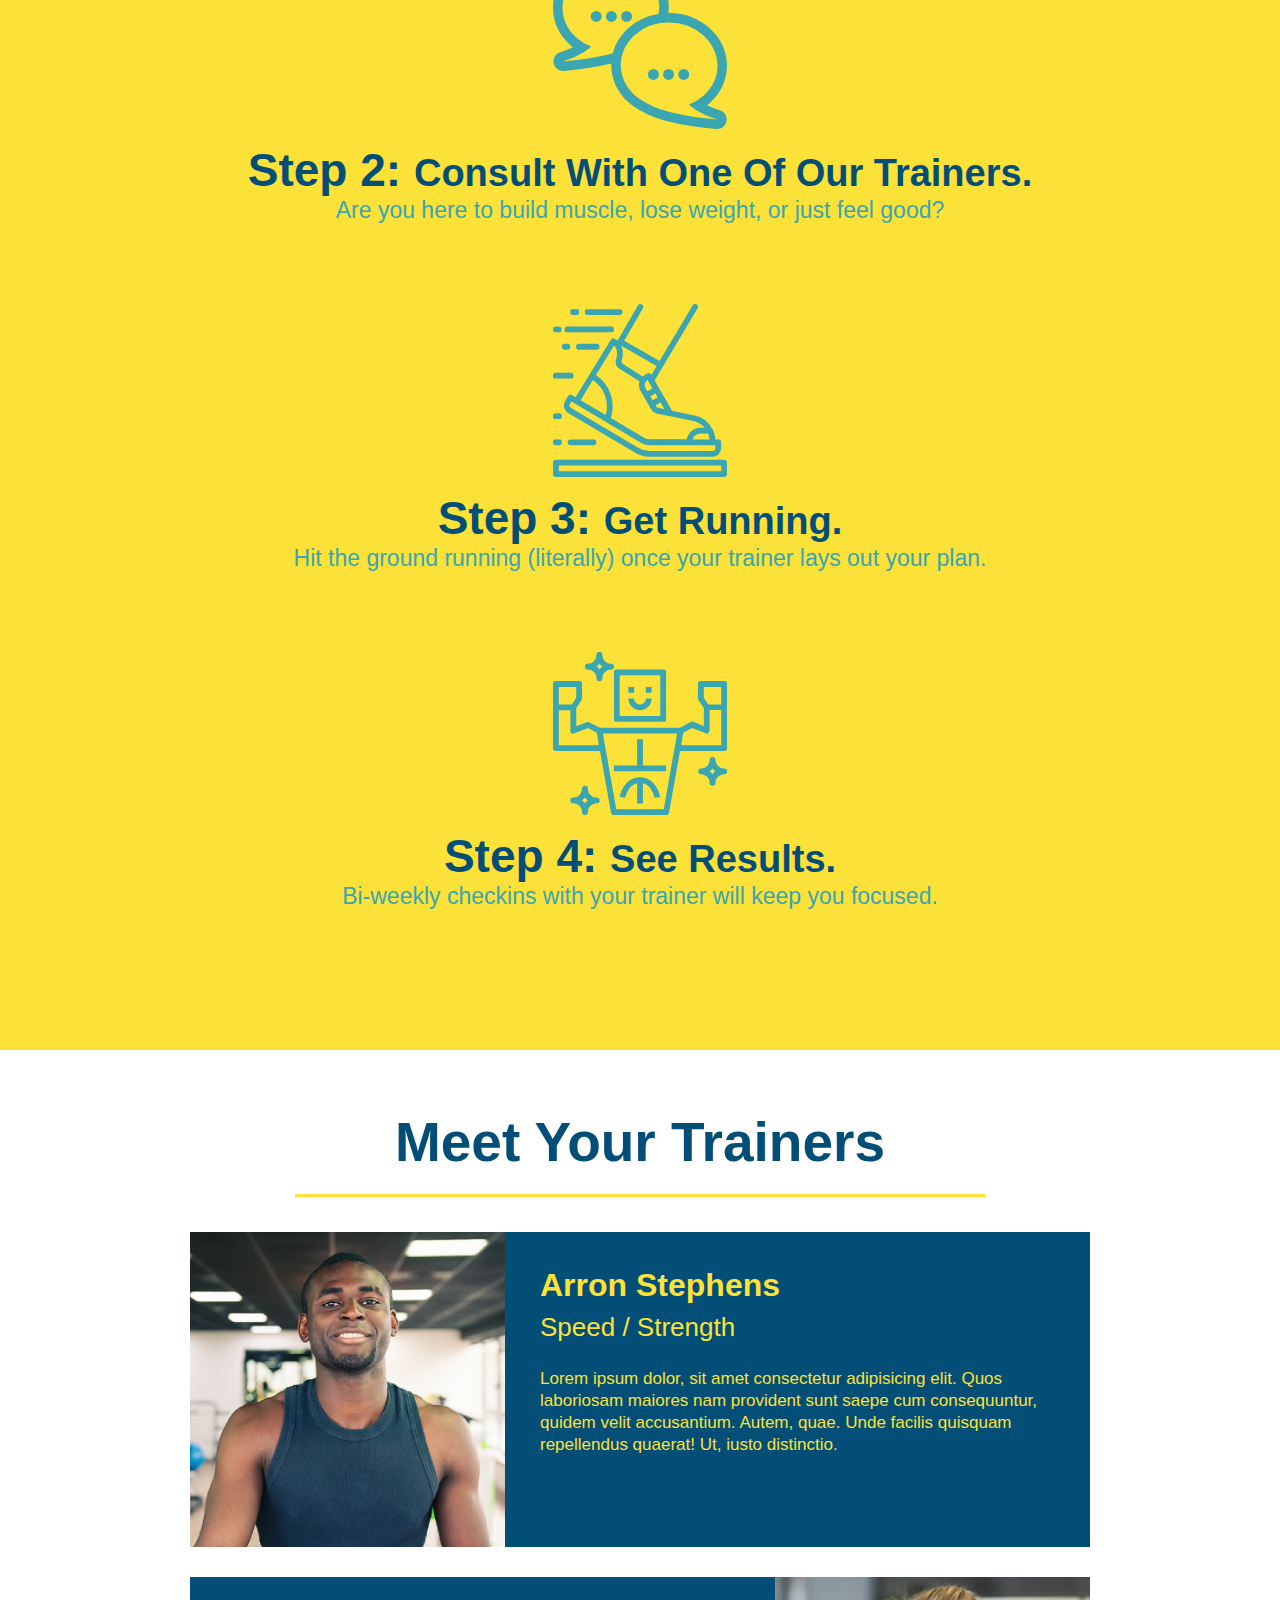
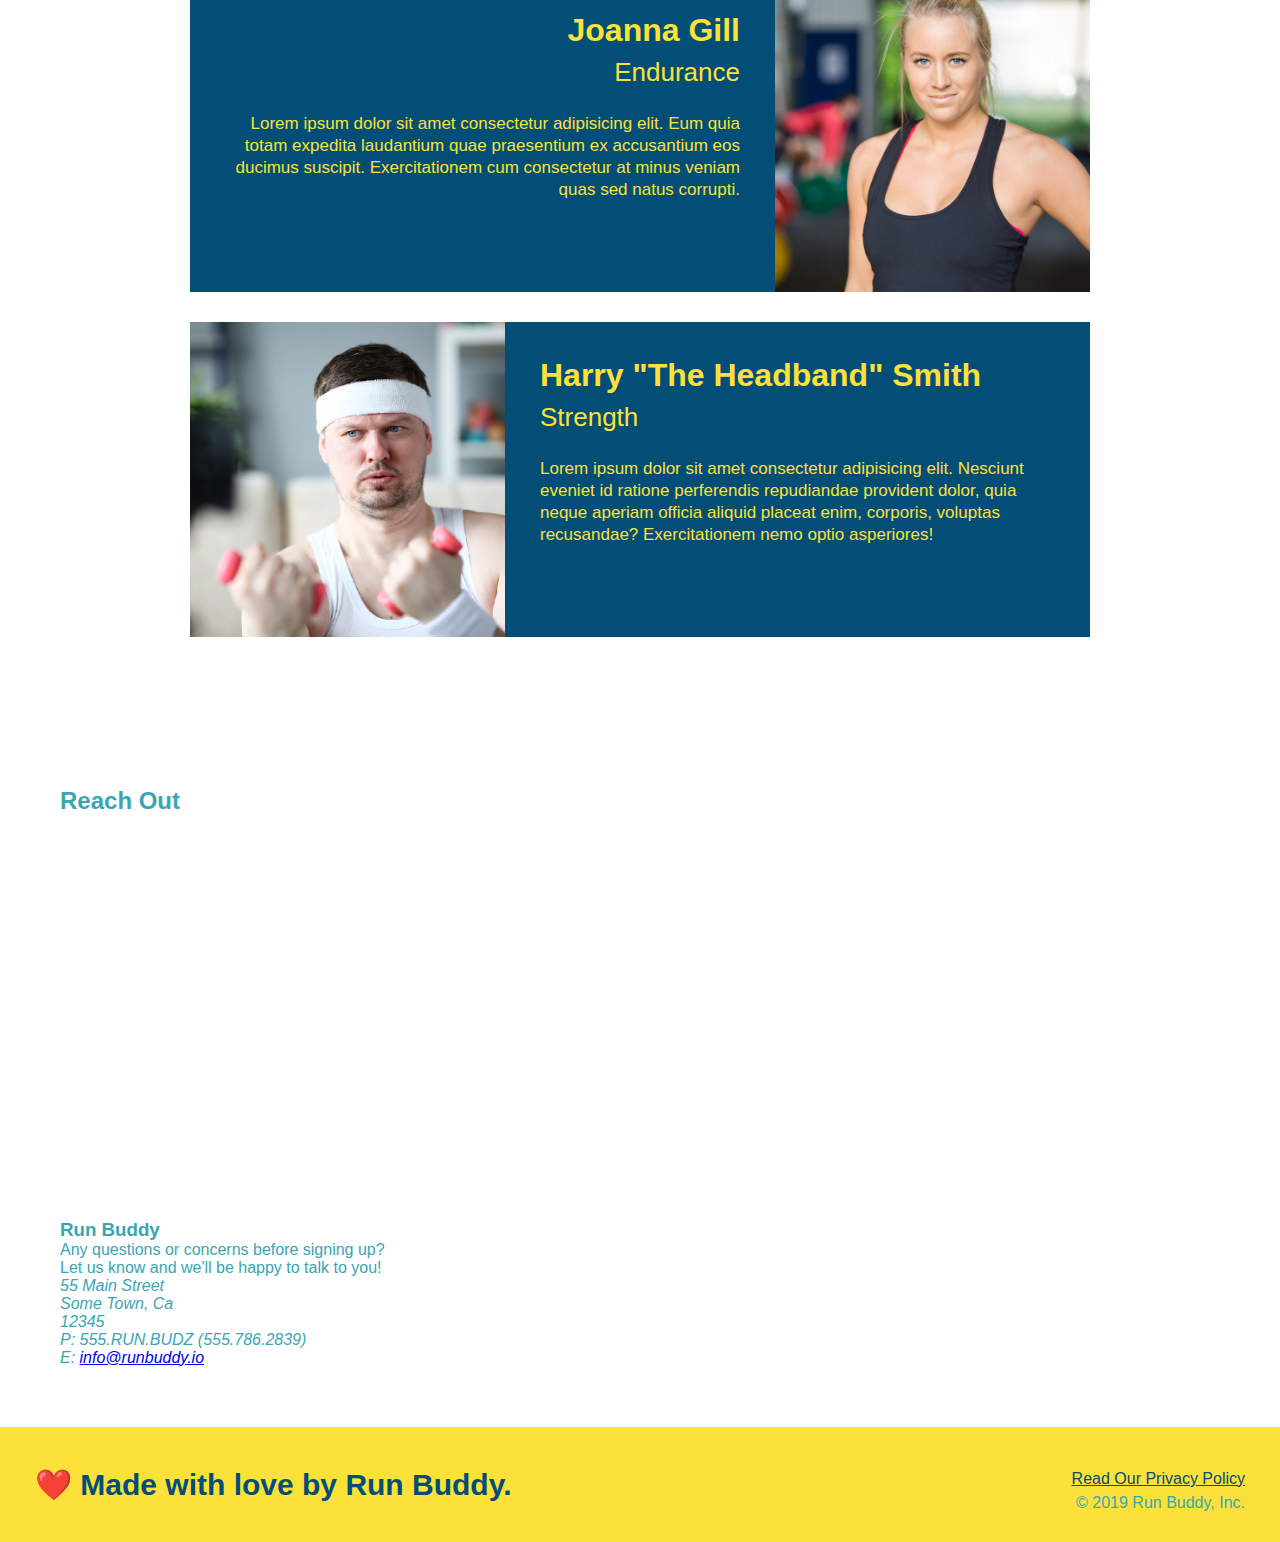
==== commit fac57b72: "add iframe" ====
--- a/index.html
+++ b/index.html
@@ -144,6 +144,31 @@
         <!-- "reach out" section-->
         <section id="reach-out">
             <h2>Reach Out</h2>
+            <div class="contact-info">
+                <!-- Insert map-->
+                <iframe src="https://www.google.com/maps/embed?pb=!1m18!1m12!1m3!1d3146.0105900353615!2d-120.42504448436245!3d37.953538709626656!2m3!1f0!2f0!3f0!3m2!1i1024!2i768!4f13.1!3m3!1m2!1s0x8090c46e315aaf1b%3A0xb32d2fcd2023b726!2sMain%20St%2C%20Jamestown%2C%20CA%2095327!5e0!3m2!1sen!2sus!4v1648348355819!5m2!1sen!2sus" 
+                    width="400" 
+                    height="400" 
+                    style="border:0;" 
+                    allowfullscreen="" 
+                    loading="lazy" referrerpolicy="no-referrer-when-downgrade">
+                </iframe>
+            </div>
+            <div>
+                <h3>Run Buddy</h3>
+                <p>
+                    Any questions or concerns before signing up? 
+                    <br />
+                    Let us know and we'll be happy to talk to you!
+                </p>
+                <address>
+                    55 Main Street <br />
+                    Some Town, Ca <br />
+                    12345<br />
+                    P: 555.RUN.BUDZ (555.786.2839)<br />
+                    E: <a href="mailto: info@runbuddy.io">info@runbuddy.io</a>
+                </address>
+            </div>
         </section>
 
         <!-- footer -->
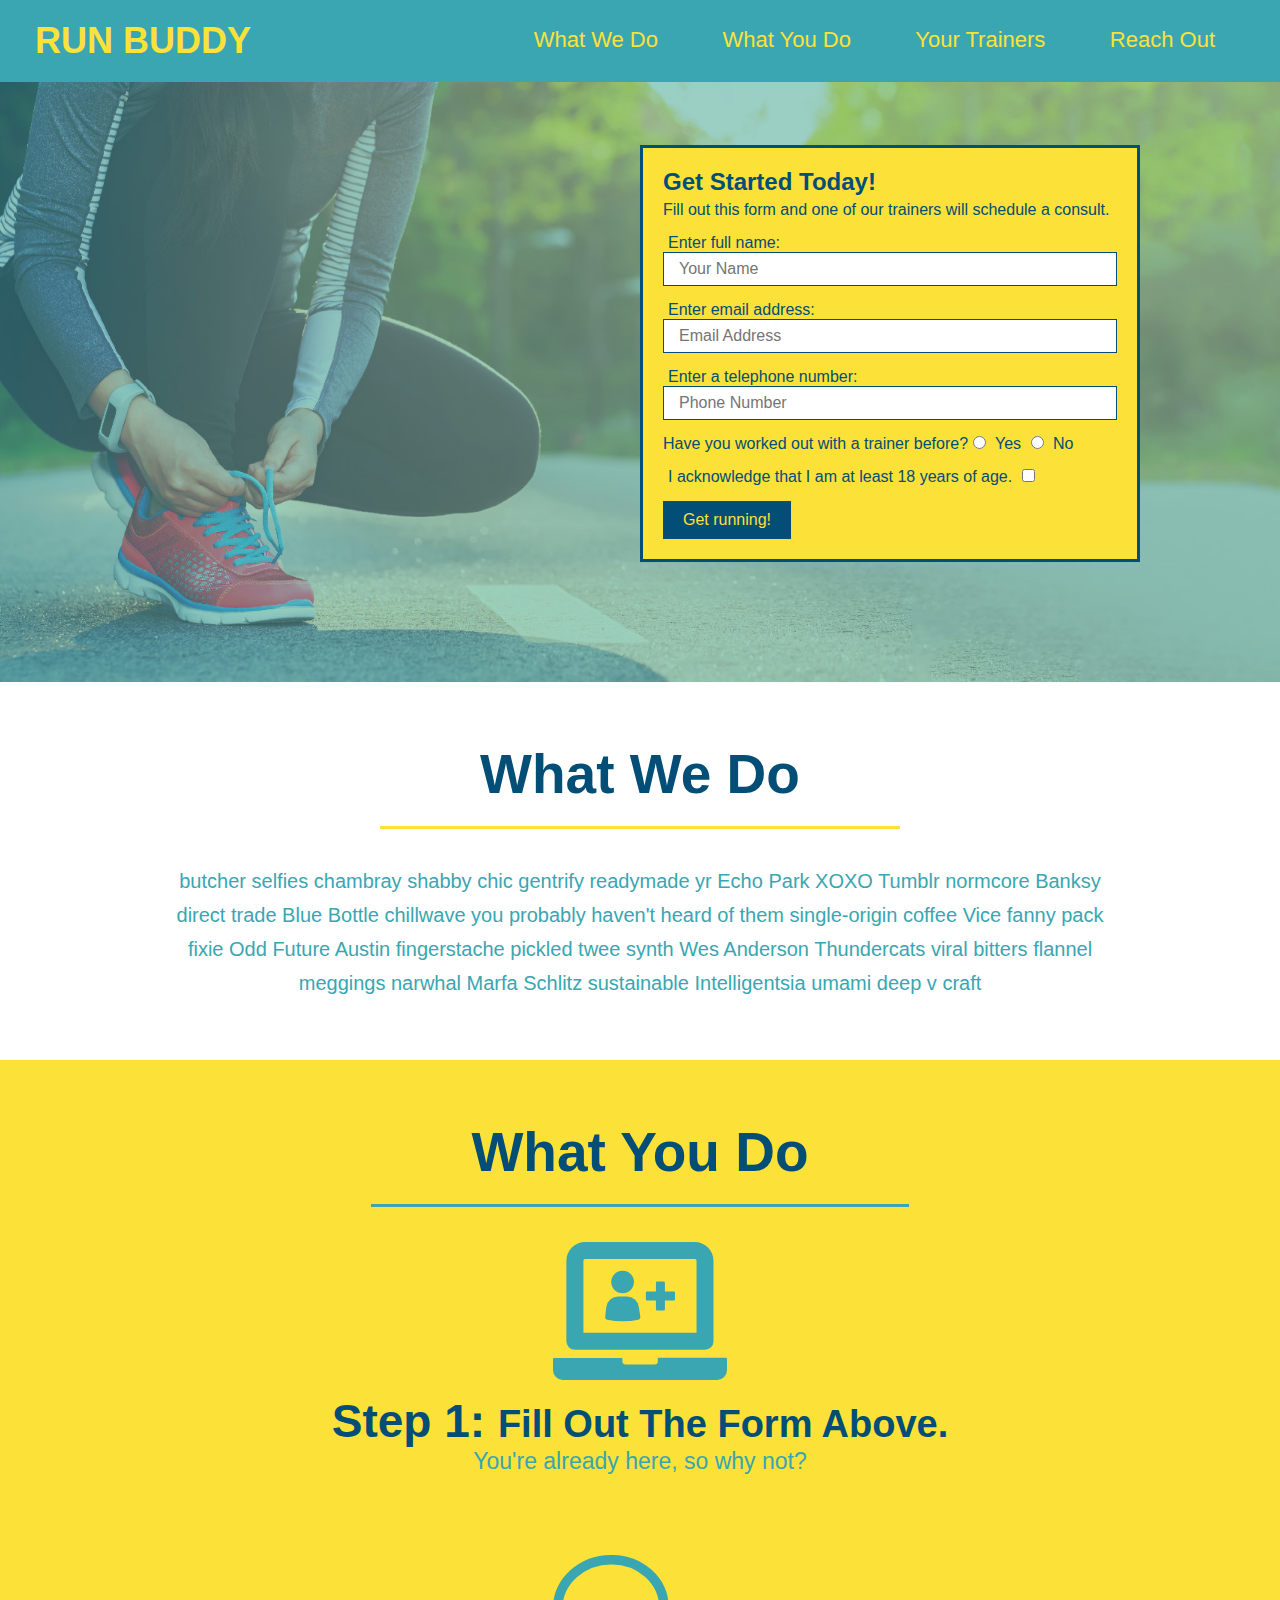
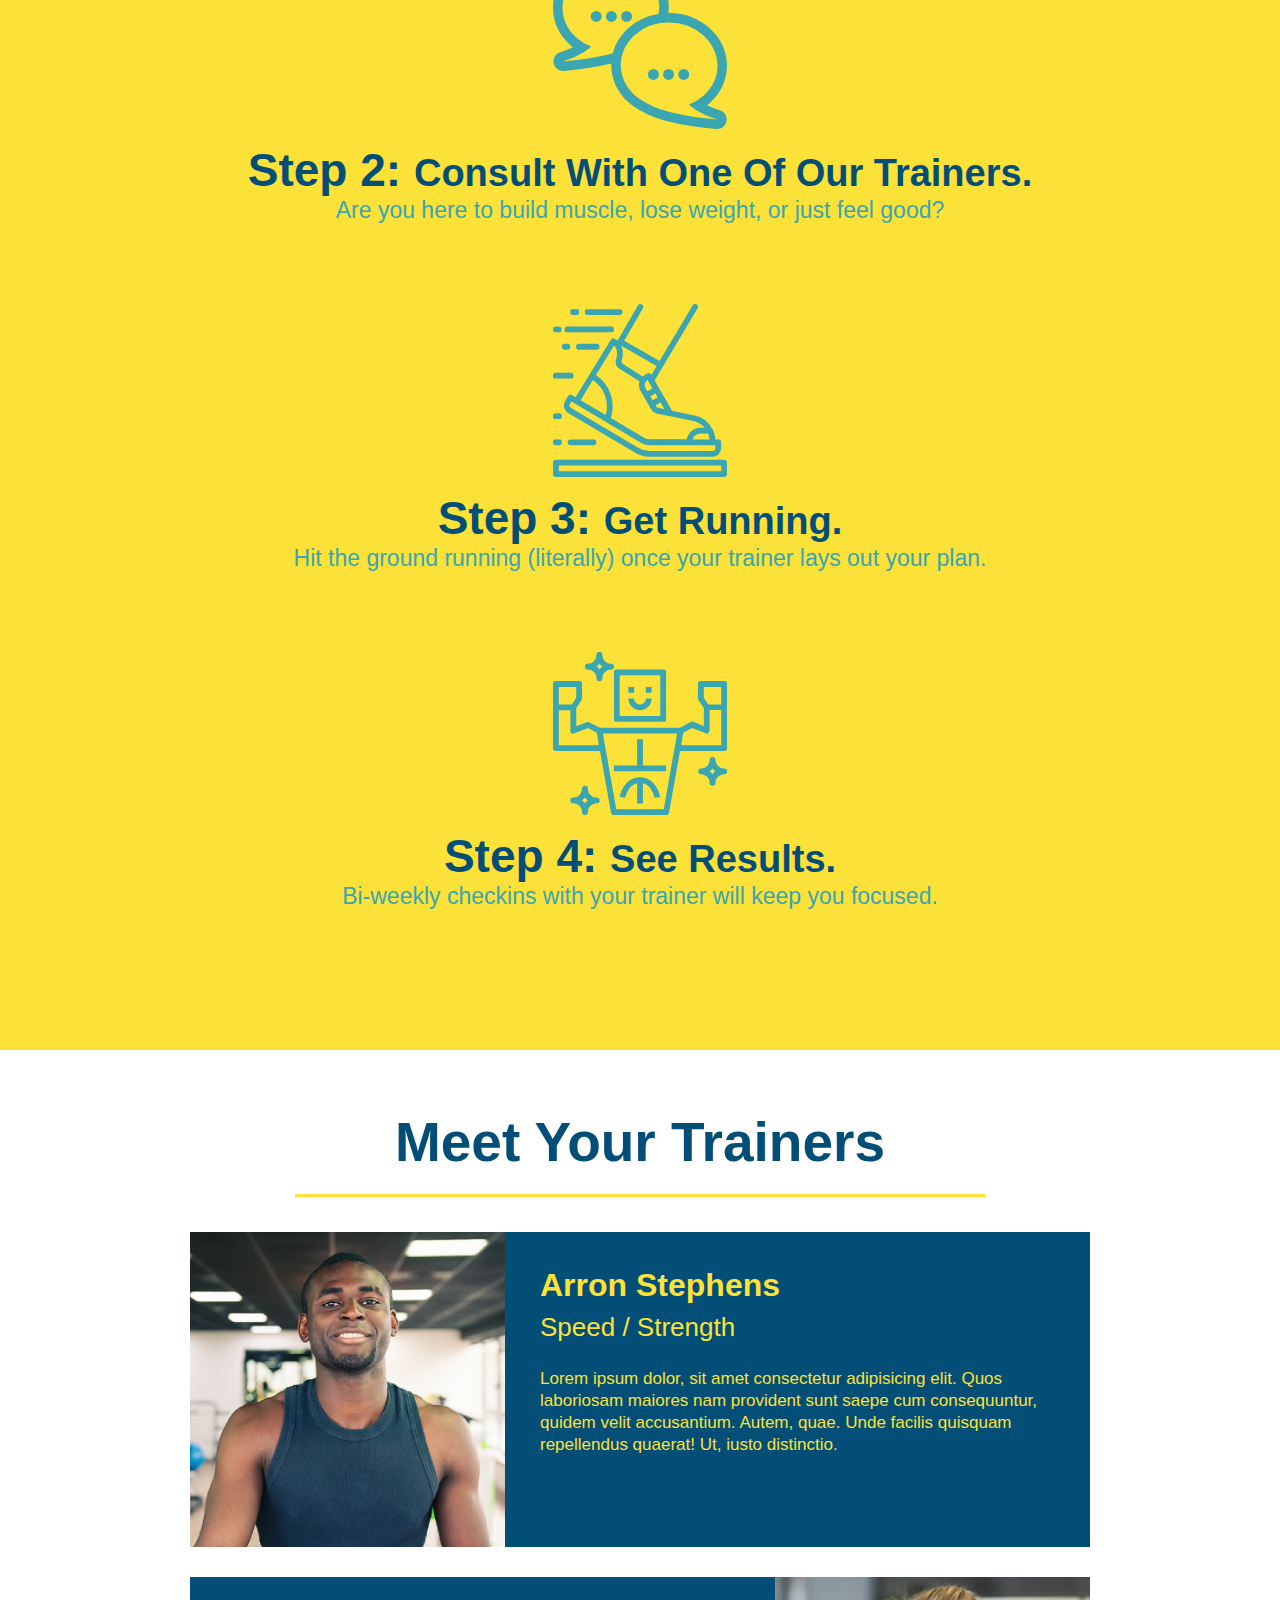
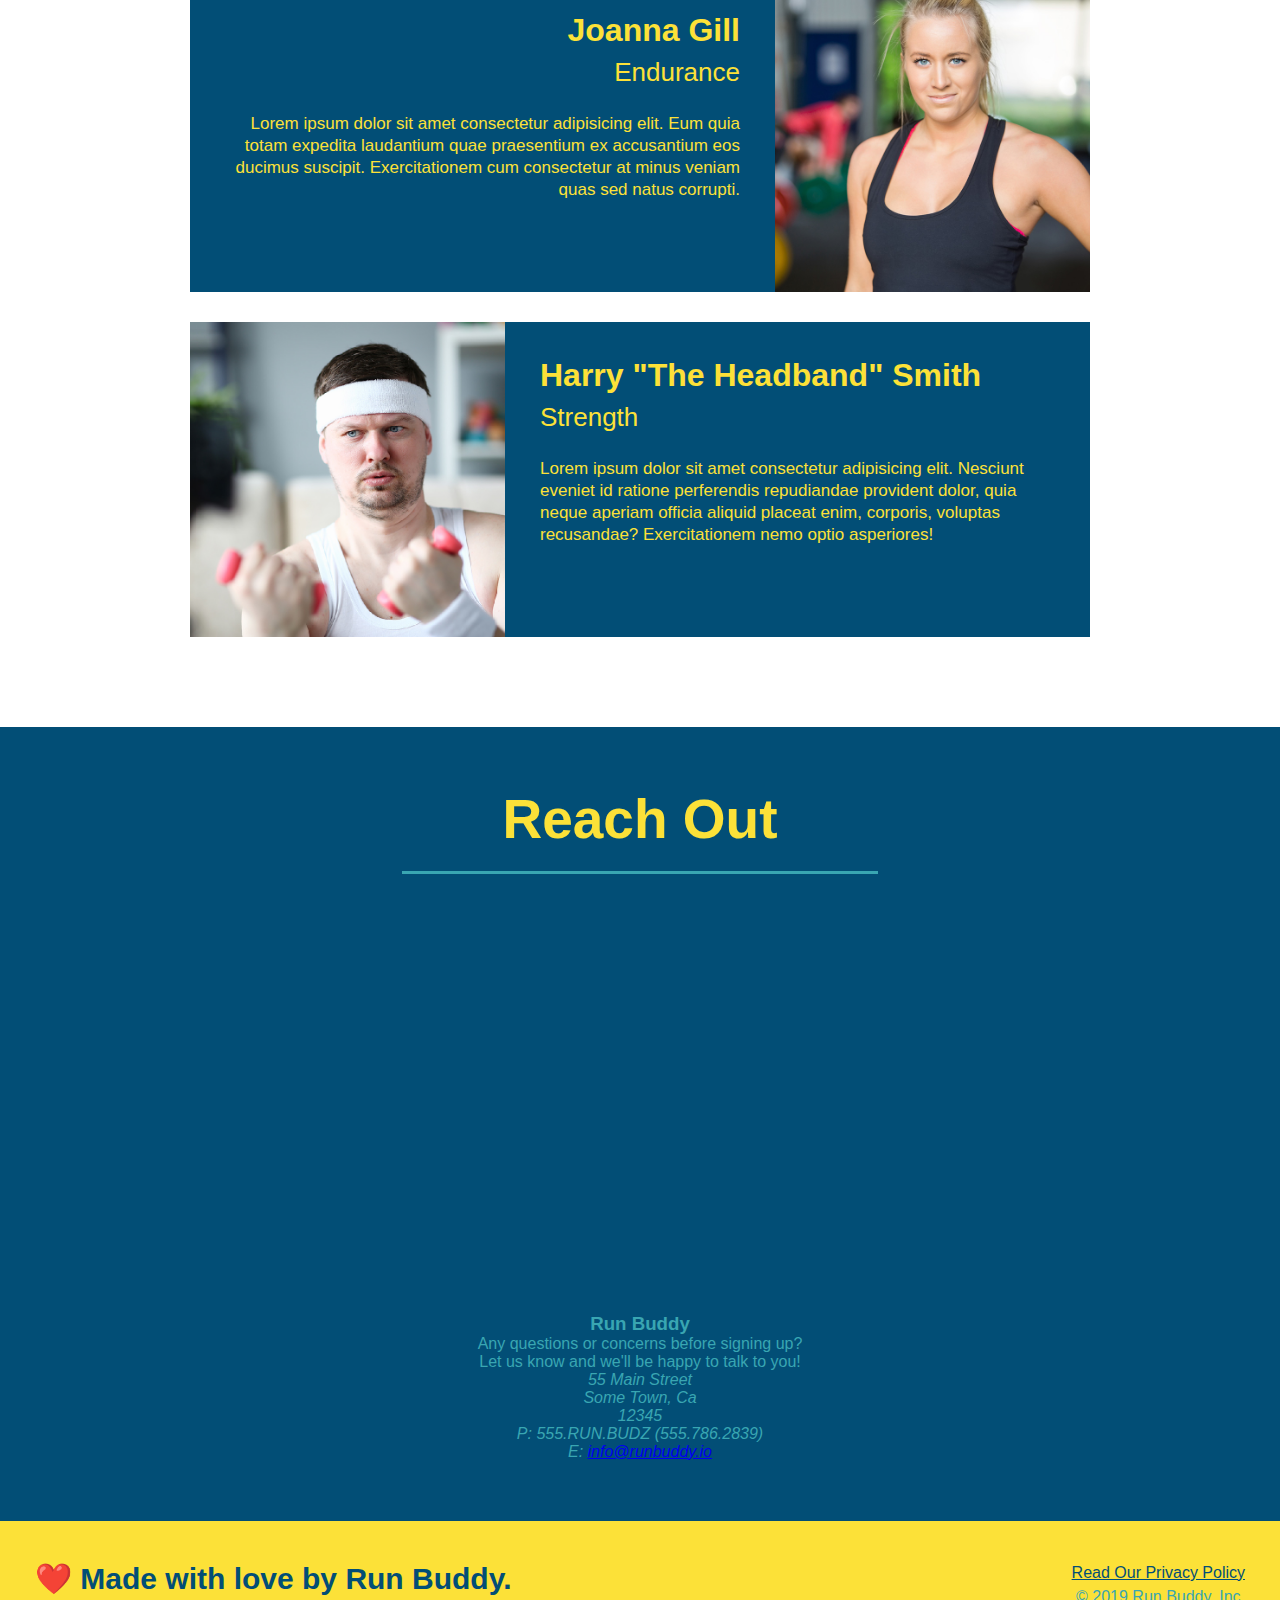
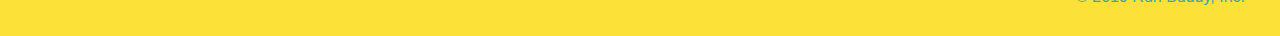
==== commit e57673db: "style contact info" ====
--- a/index.html
+++ b/index.html
@@ -142,13 +142,11 @@
         </section>
 
         <!-- "reach out" section-->
-        <section id="reach-out">
+        <section id="reach-out" class="contact">
             <h2>Reach Out</h2>
             <div class="contact-info">
                 <!-- Insert map-->
                 <iframe src="https://www.google.com/maps/embed?pb=!1m18!1m12!1m3!1d3146.0105900353615!2d-120.42504448436245!3d37.953538709626656!2m3!1f0!2f0!3f0!3m2!1i1024!2i768!4f13.1!3m3!1m2!1s0x8090c46e315aaf1b%3A0xb32d2fcd2023b726!2sMain%20St%2C%20Jamestown%2C%20CA%2095327!5e0!3m2!1sen!2sus!4v1648348355819!5m2!1sen!2sus" 
-                    width="400" 
-                    height="400" 
                     style="border:0;" 
                     allowfullscreen="" 
                     loading="lazy" referrerpolicy="no-referrer-when-downgrade">
--- a/assets/css/style.css
+++ b/assets/css/style.css
@@ -194,11 +194,40 @@
     }
    .text-left {
        text-align: left;
-   }
+    }
    .text-right {
        text-align: right;
-   }
-
+    }
+
+   /* style the reach out section */
+   .contact {
+       background-color: #024e76;
+       text-align: center;
+    }
+   /* style heading in contact section */
+   .contact h2 {
+       color: #fce138;
+       font-size: 55px;
+       margin-bottom: 35px;
+       padding: 0 100px 20px 100px;
+       border-bottom: 3px solid;
+       border-color: #39a6b2;
+       display: inline-block;
+    }
+    /*style the <iframe>*/
+    .contact-info iframe {
+        width: 400px;
+        height: 400px;
+    }
+    /* Design a two-column layout */
+    .contact-info div {
+        width: 410px;
+        display: inline-block;
+        vertical-align: top;
+        text-align: left;
+        margin: 30px 0 0 60 px;
+        color: white;
+    }
    /* style the footer */
     footer {
         background: #fce138;
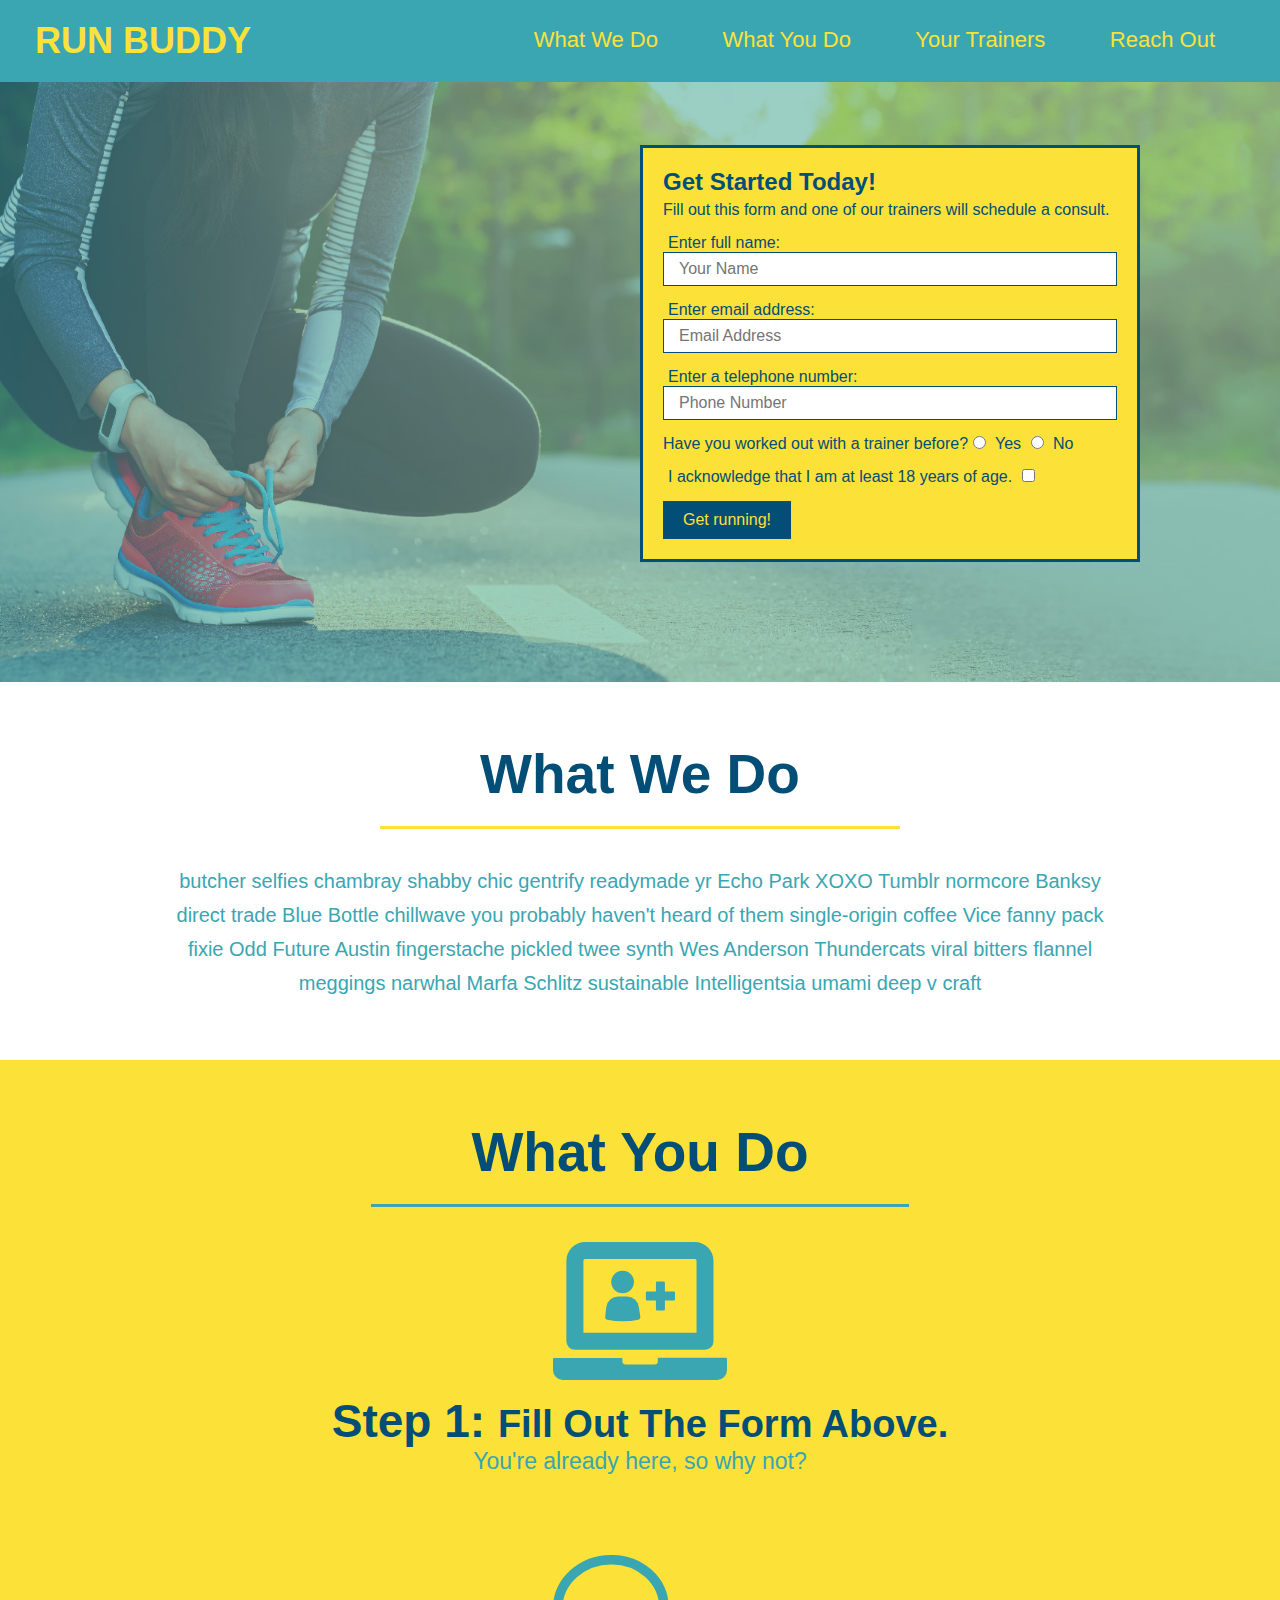
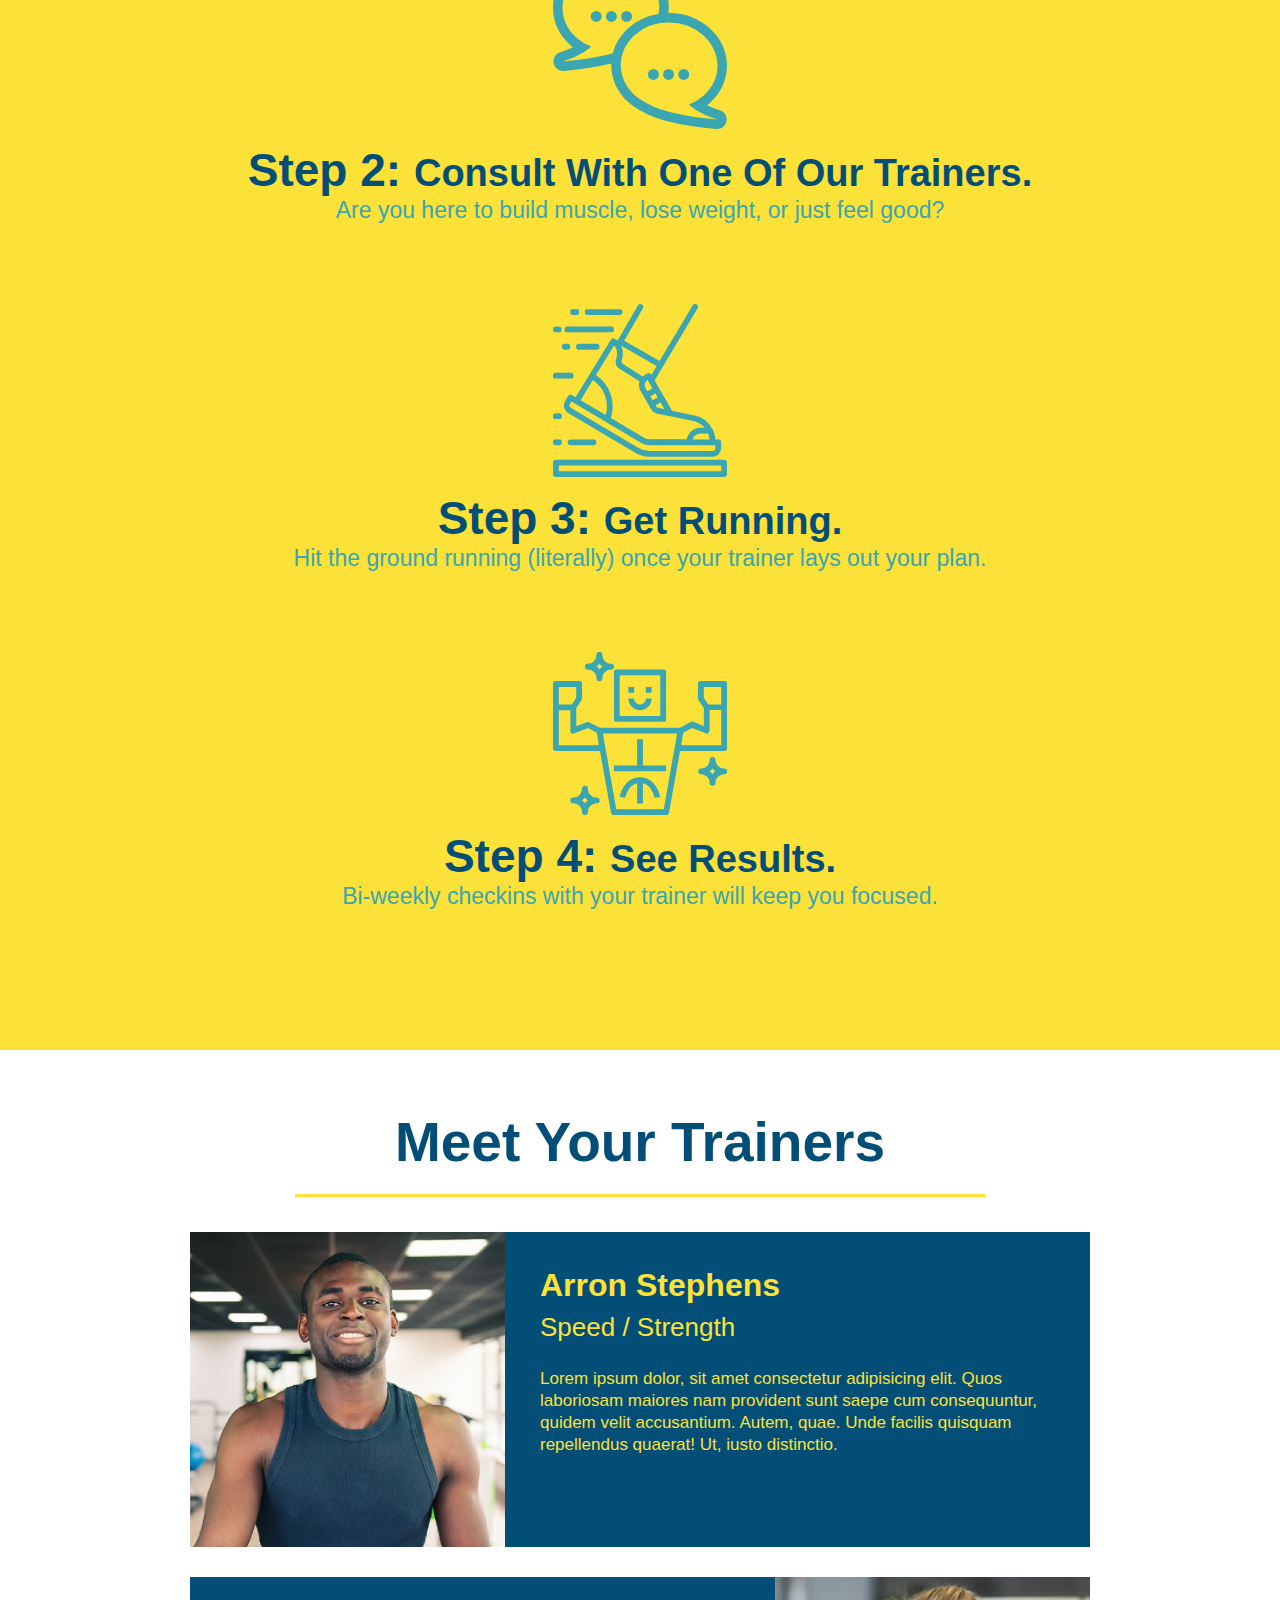
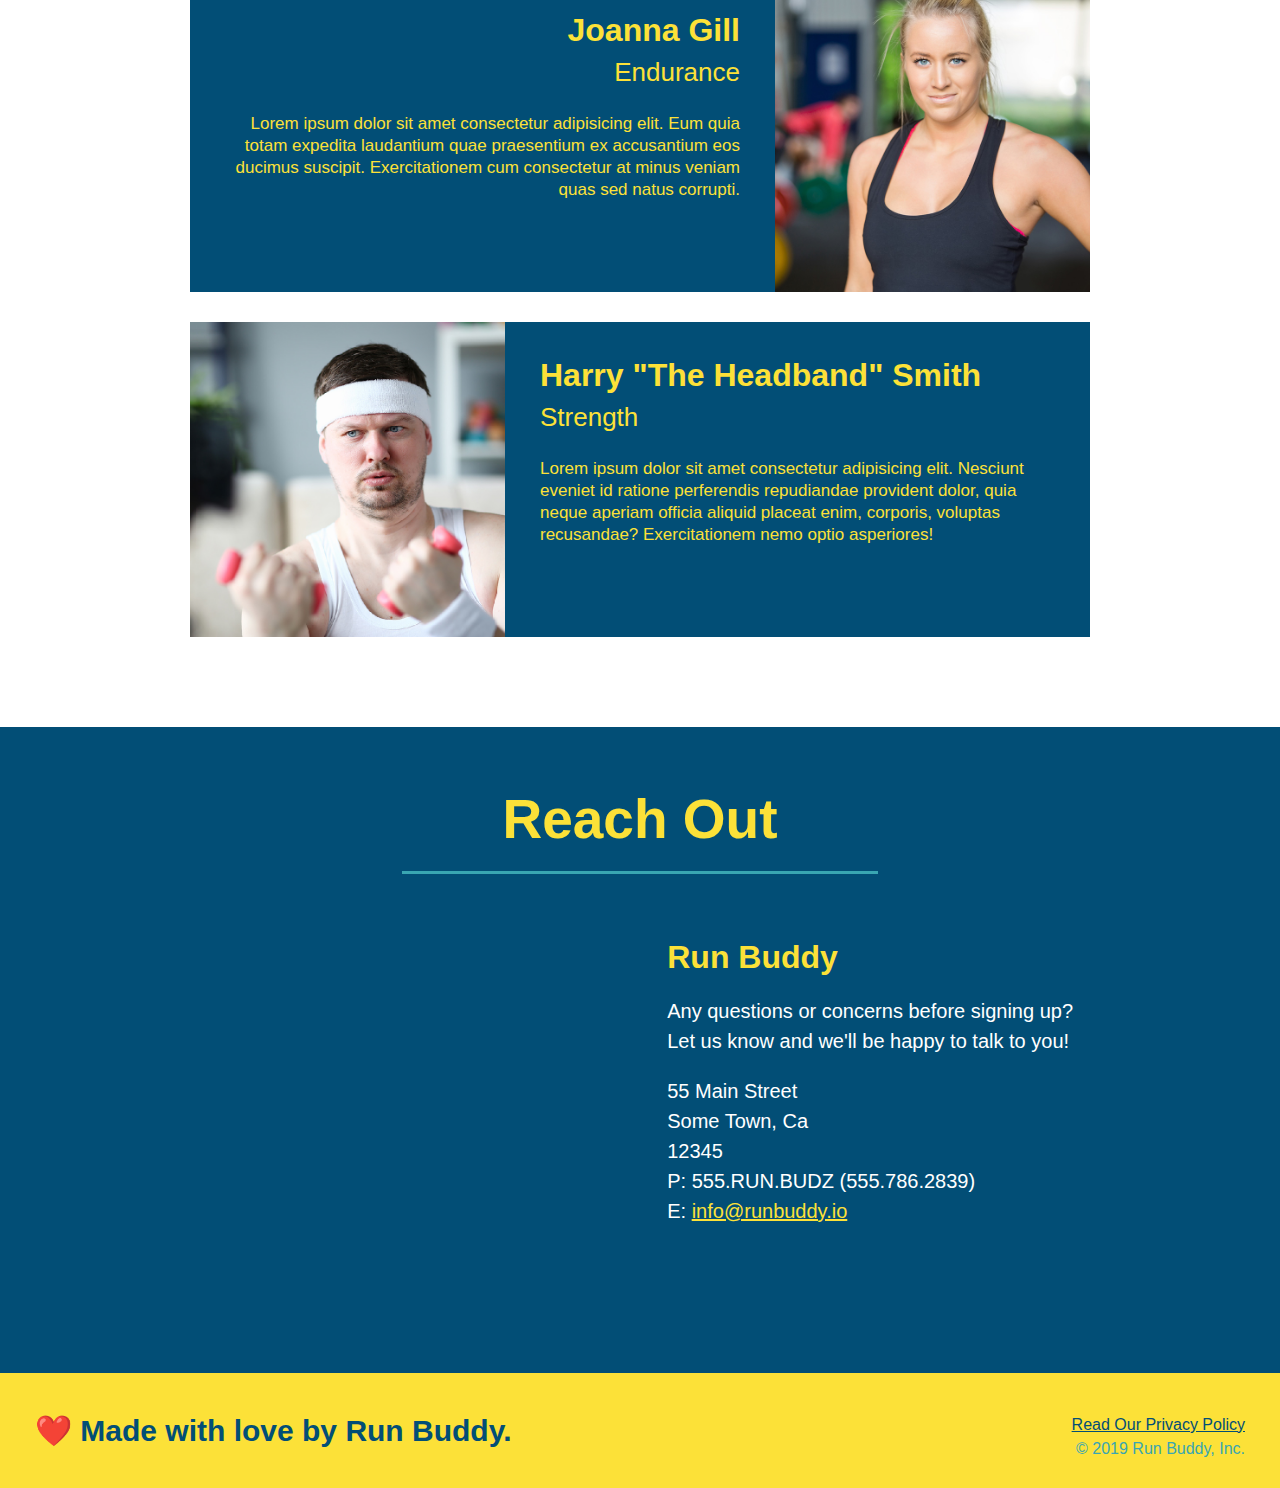
==== commit 3c642951: "style contact info" ====
--- a/index.html
+++ b/index.html
@@ -143,7 +143,7 @@
 
         <!-- "reach out" section-->
         <section id="reach-out" class="contact">
-            <h2>Reach Out</h2>
+            <h2 class="section-title secondary-border">Reach Out</h2>
             <div class="contact-info">
                 <!-- Insert map-->
                 <iframe src="https://www.google.com/maps/embed?pb=!1m18!1m12!1m3!1d3146.0105900353615!2d-120.42504448436245!3d37.953538709626656!2m3!1f0!2f0!3f0!3m2!1i1024!2i768!4f13.1!3m3!1m2!1s0x8090c46e315aaf1b%3A0xb32d2fcd2023b726!2sMain%20St%2C%20Jamestown%2C%20CA%2095327!5e0!3m2!1sen!2sus!4v1648348355819!5m2!1sen!2sus" 
@@ -151,23 +151,23 @@
                     allowfullscreen="" 
                     loading="lazy" referrerpolicy="no-referrer-when-downgrade">
                 </iframe>
+                <div>
+                    <h3>Run Buddy</h3>
+                    <p>
+                        Any questions or concerns before signing up? 
+                        <br />
+                        Let us know and we'll be happy to talk to you!
+                    </p>
+                    <address>
+                        55 Main Street <br />
+                        Some Town, Ca <br />
+                        12345<br />
+                        P: 555.RUN.BUDZ (555.786.2839)<br />
+                        E: <a href="mailto: info@runbuddy.io">info@runbuddy.io</a>
+                    </address>
+                </div>
             </div>
-            <div>
-                <h3>Run Buddy</h3>
-                <p>
-                    Any questions or concerns before signing up? 
-                    <br />
-                    Let us know and we'll be happy to talk to you!
-                </p>
-                <address>
-                    55 Main Street <br />
-                    Some Town, Ca <br />
-                    12345<br />
-                    P: 555.RUN.BUDZ (555.786.2839)<br />
-                    E: <a href="mailto: info@runbuddy.io">info@runbuddy.io</a>
-                </address>
-            </div>
-        </section>
+            </section>
 
         <!-- footer -->
         <footer>
--- a/assets/css/style.css
+++ b/assets/css/style.css
@@ -198,8 +198,7 @@
    .text-right {
        text-align: right;
     }
-
-   /* style the reach out section */
+   /* Reach out style start */
    .contact {
        background-color: #024e76;
        text-align: center;
@@ -207,12 +206,6 @@
    /* style heading in contact section */
    .contact h2 {
        color: #fce138;
-       font-size: 55px;
-       margin-bottom: 35px;
-       padding: 0 100px 20px 100px;
-       border-bottom: 3px solid;
-       border-color: #39a6b2;
-       display: inline-block;
     }
     /*style the <iframe>*/
     .contact-info iframe {
@@ -225,9 +218,26 @@
         display: inline-block;
         vertical-align: top;
         text-align: left;
-        margin: 30px 0 0 60 px;
+        margin: 30px 0 0 60px;
         color: white;
     }
+    /*Style the h3 */
+    .contact h3 {
+        color: #fce138;
+        font-size: 32px;
+    }
+    /*Style the <p> and <address> in contact */
+    .contact-info p, .contact-info address {
+        margin: 20px 0;
+        line-height: 1.5;
+        font-size: 20px;
+        font-style: normal;
+    }
+    .contact-info a {
+        color: #fce138;
+    }
+    /*Reach Out styles end */
+
    /* style the footer */
     footer {
         background: #fce138;
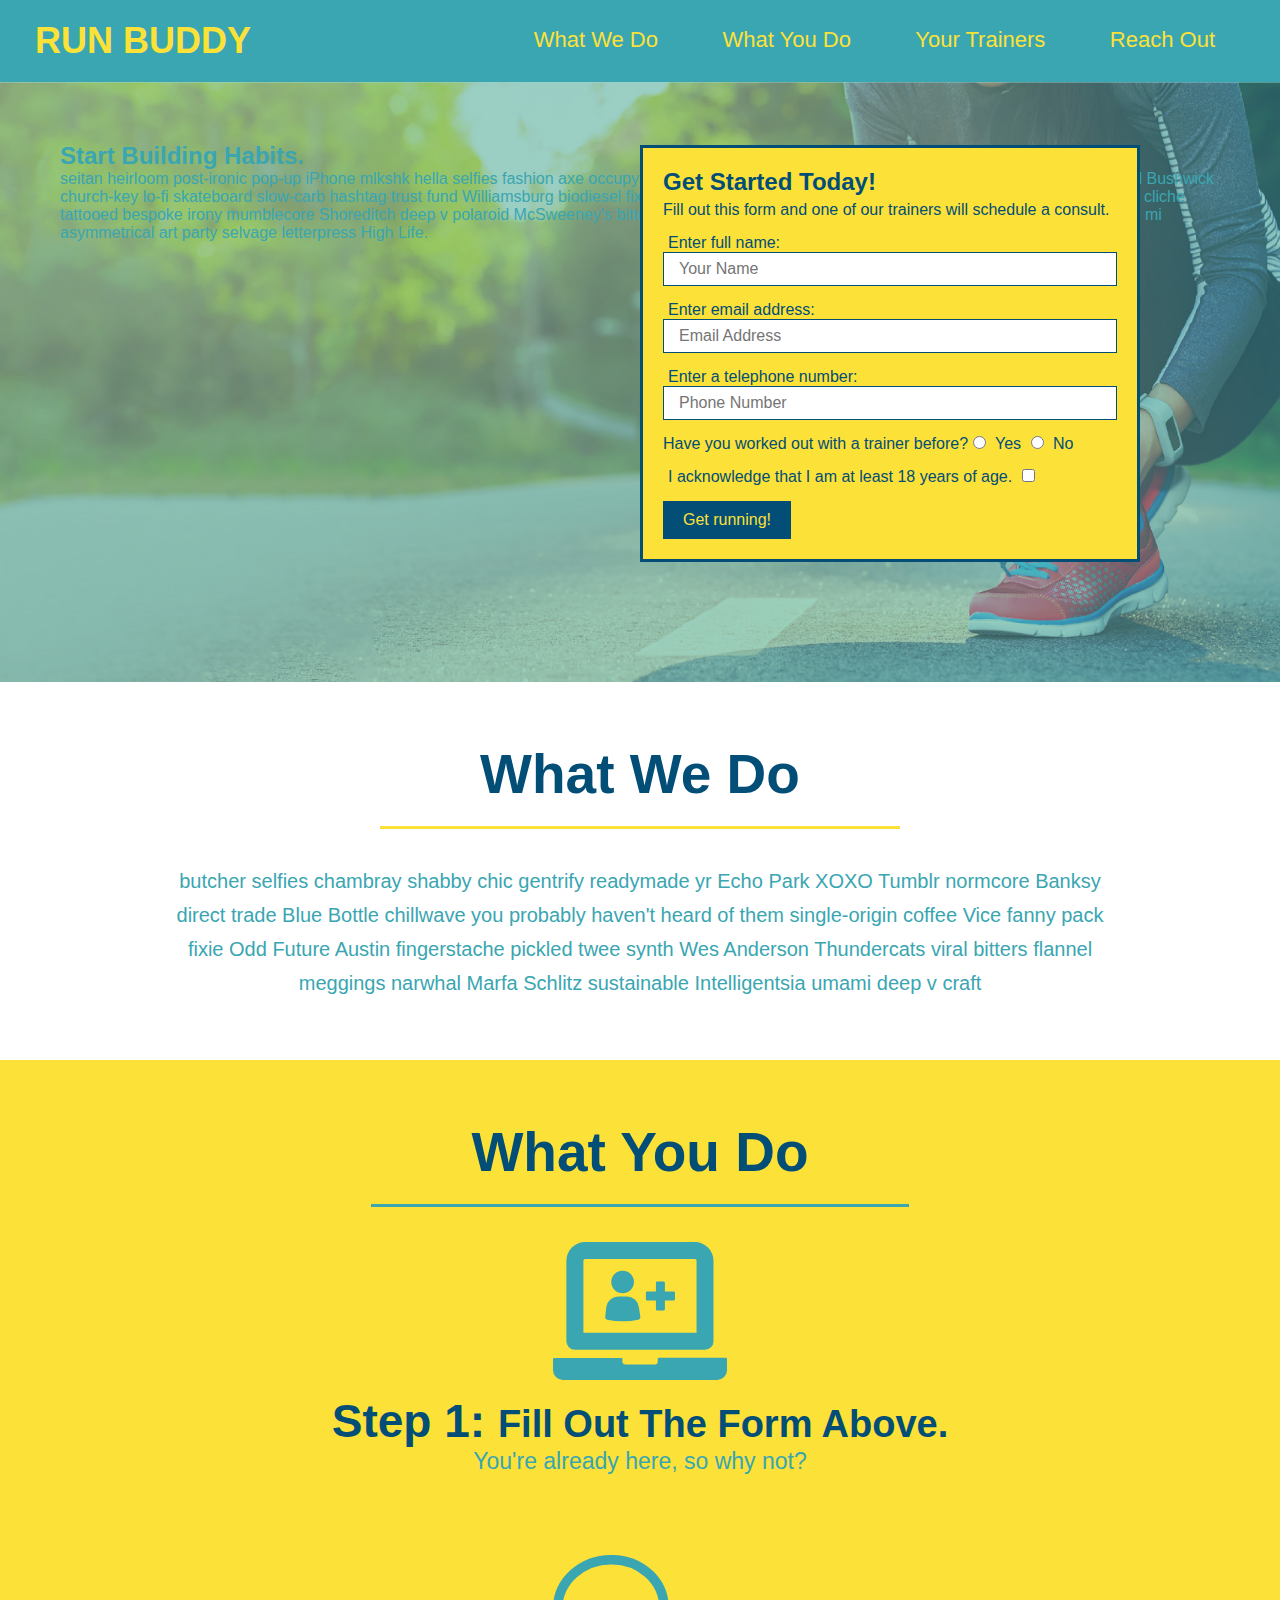
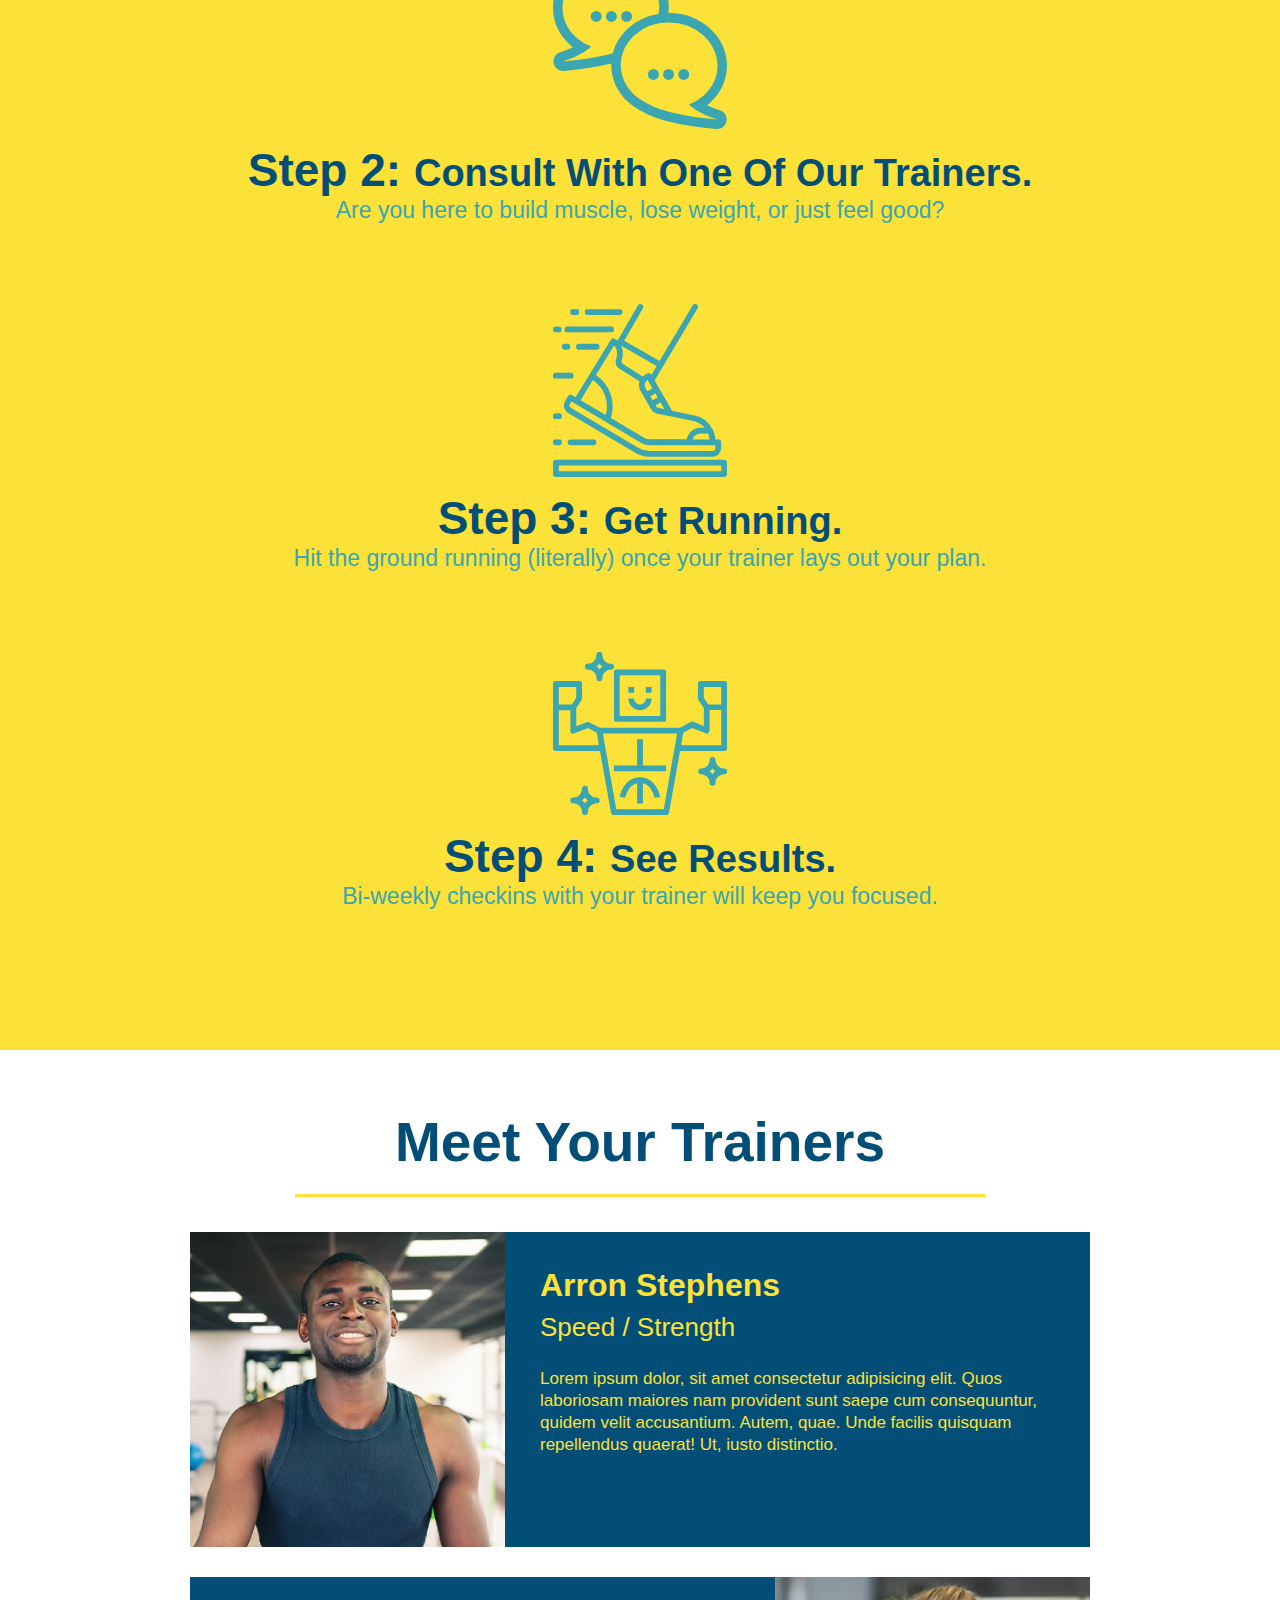
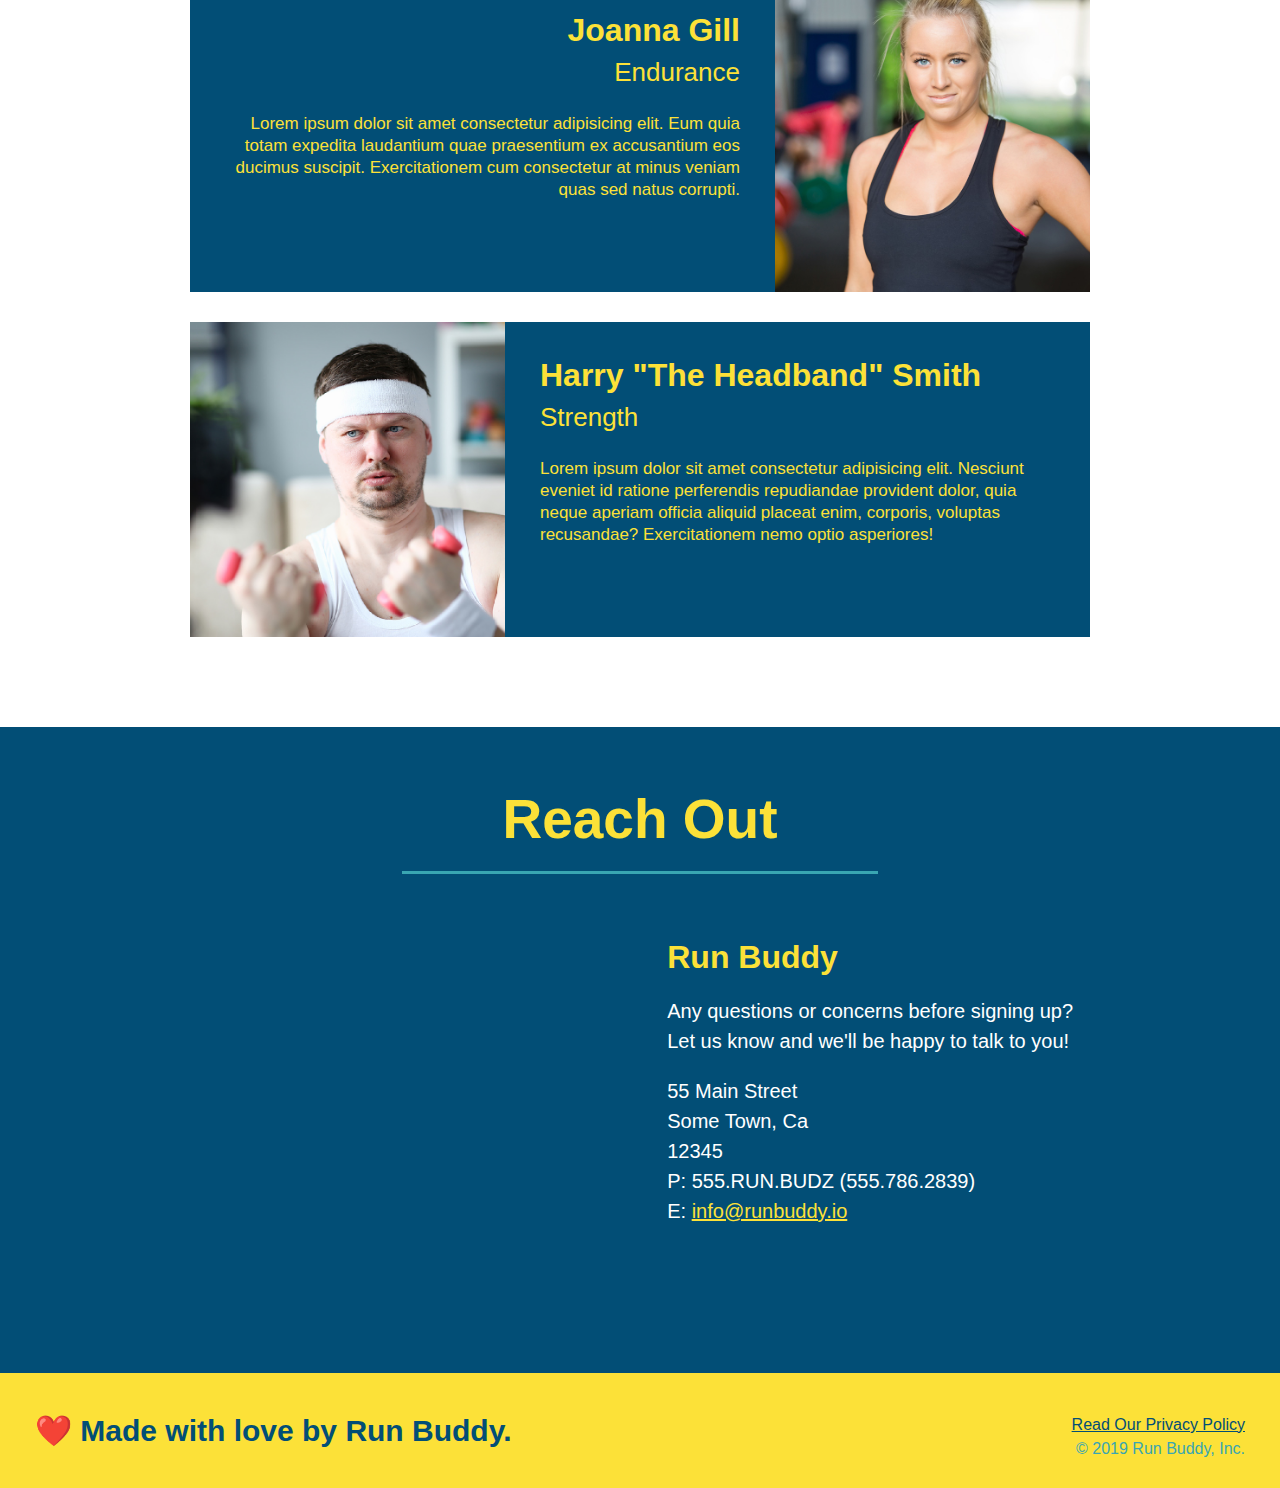
==== commit 4e70ea62: "add content to hero, replace image" ====
--- a/index.html
+++ b/index.html
@@ -35,6 +35,12 @@
 
         <!-- hero/jumbotron -->
         <section class="hero">
+            <div class="hero-cta">
+                <h2>Start Building Habits.</h2>
+                <p>
+                    seitan heirloom post-ironic pop-up iPhone mlkshk hella selfies fashion axe occupy readymade put a bird on it messenger bag Wes Anderson Schlitz plaid Bushwick church-key lo-fi skateboard slow-carb hashtag trust fund Williamsburg biodiesel fixie farm-to-table 8-bit banjo XOXO Banksy chillwave bicycle rights retro cliche tattooed bespoke irony mumblecore Shoreditch deep v polaroid McSweeney's bitters cray gentrify tofu Marfa you probably haven't heard of them yr banh mi asymmetrical art party selvage letterpress High Life. 
+                </p>
+            </div>
             <div class="hero-form">
                 <h3>Get Started Today!</h3>
                 <p>Fill out this form and one of our trainers will schedule a consult.</p>
@@ -178,6 +184,6 @@
                 &copy; 2019 Run Buddy, Inc.
             </div>
         </footer>
-        
+        <script src="./assets/script.js"></script>
     </body>
     </html>